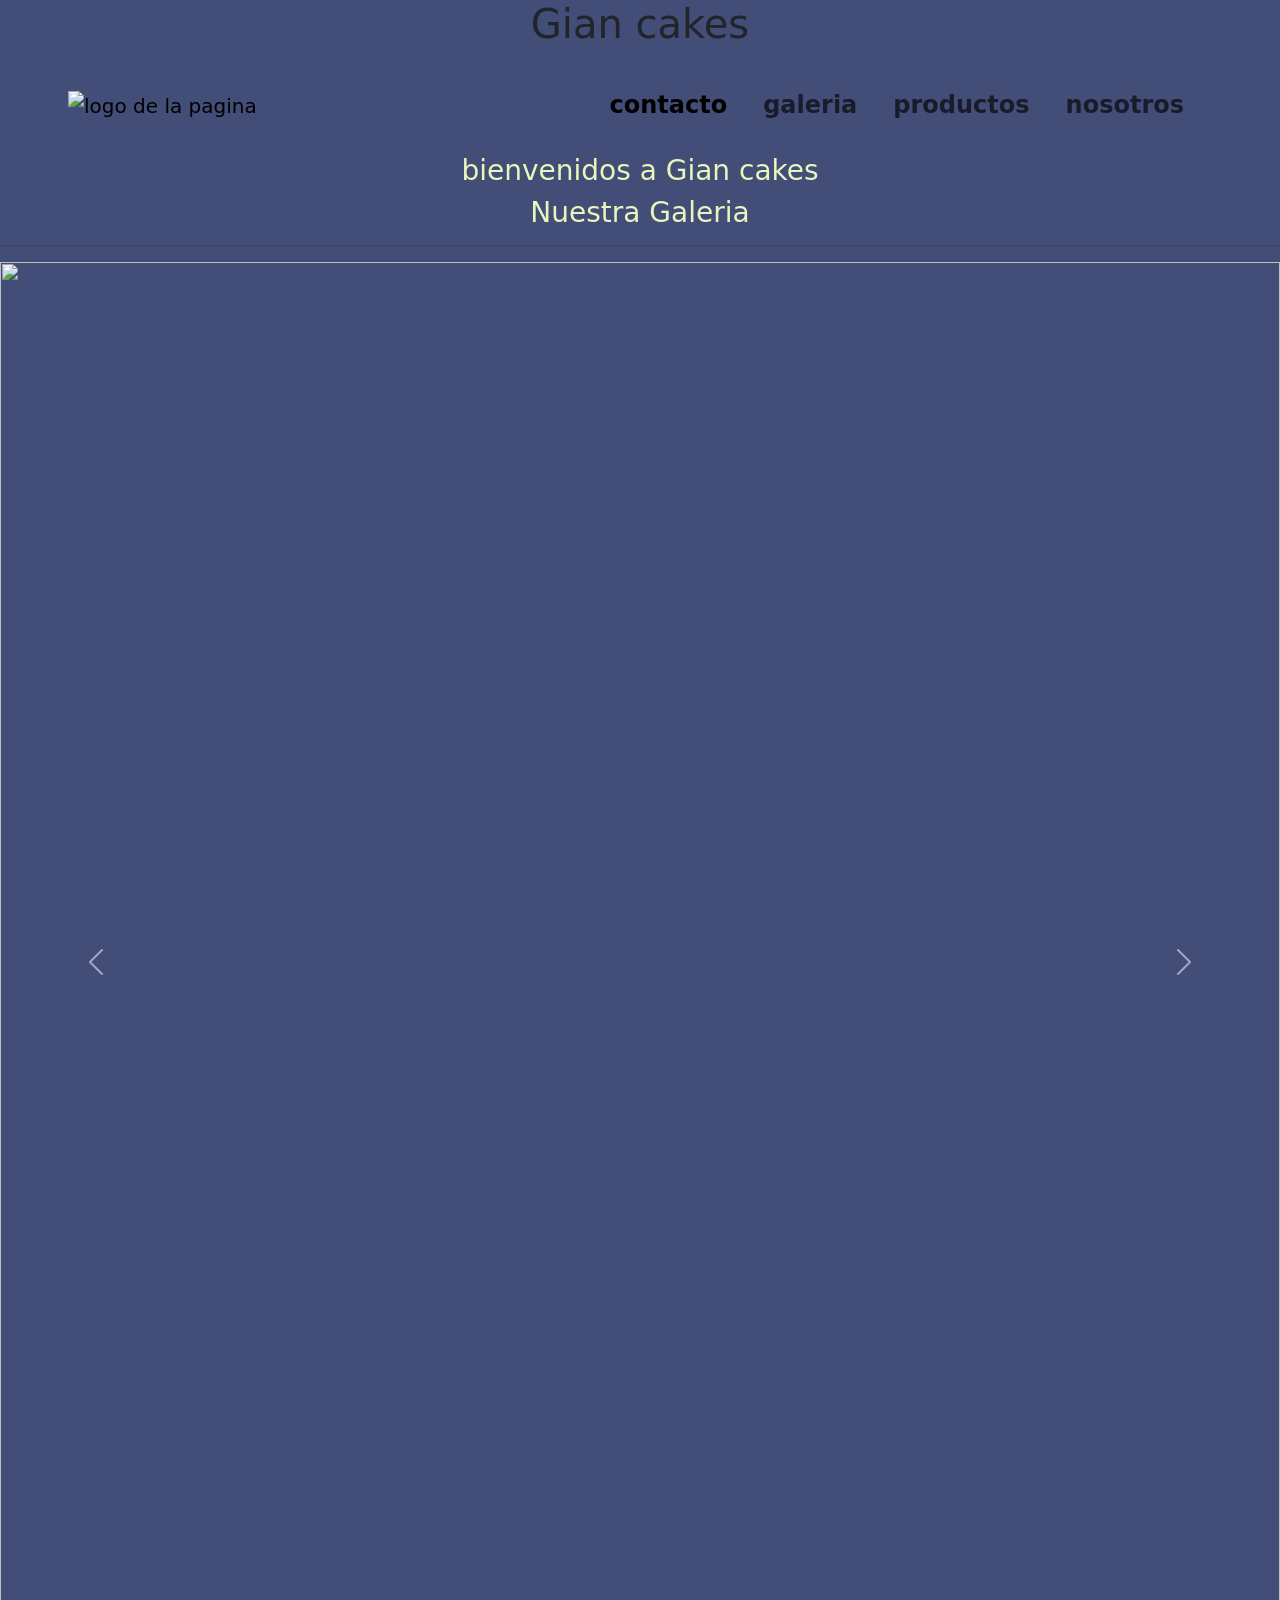
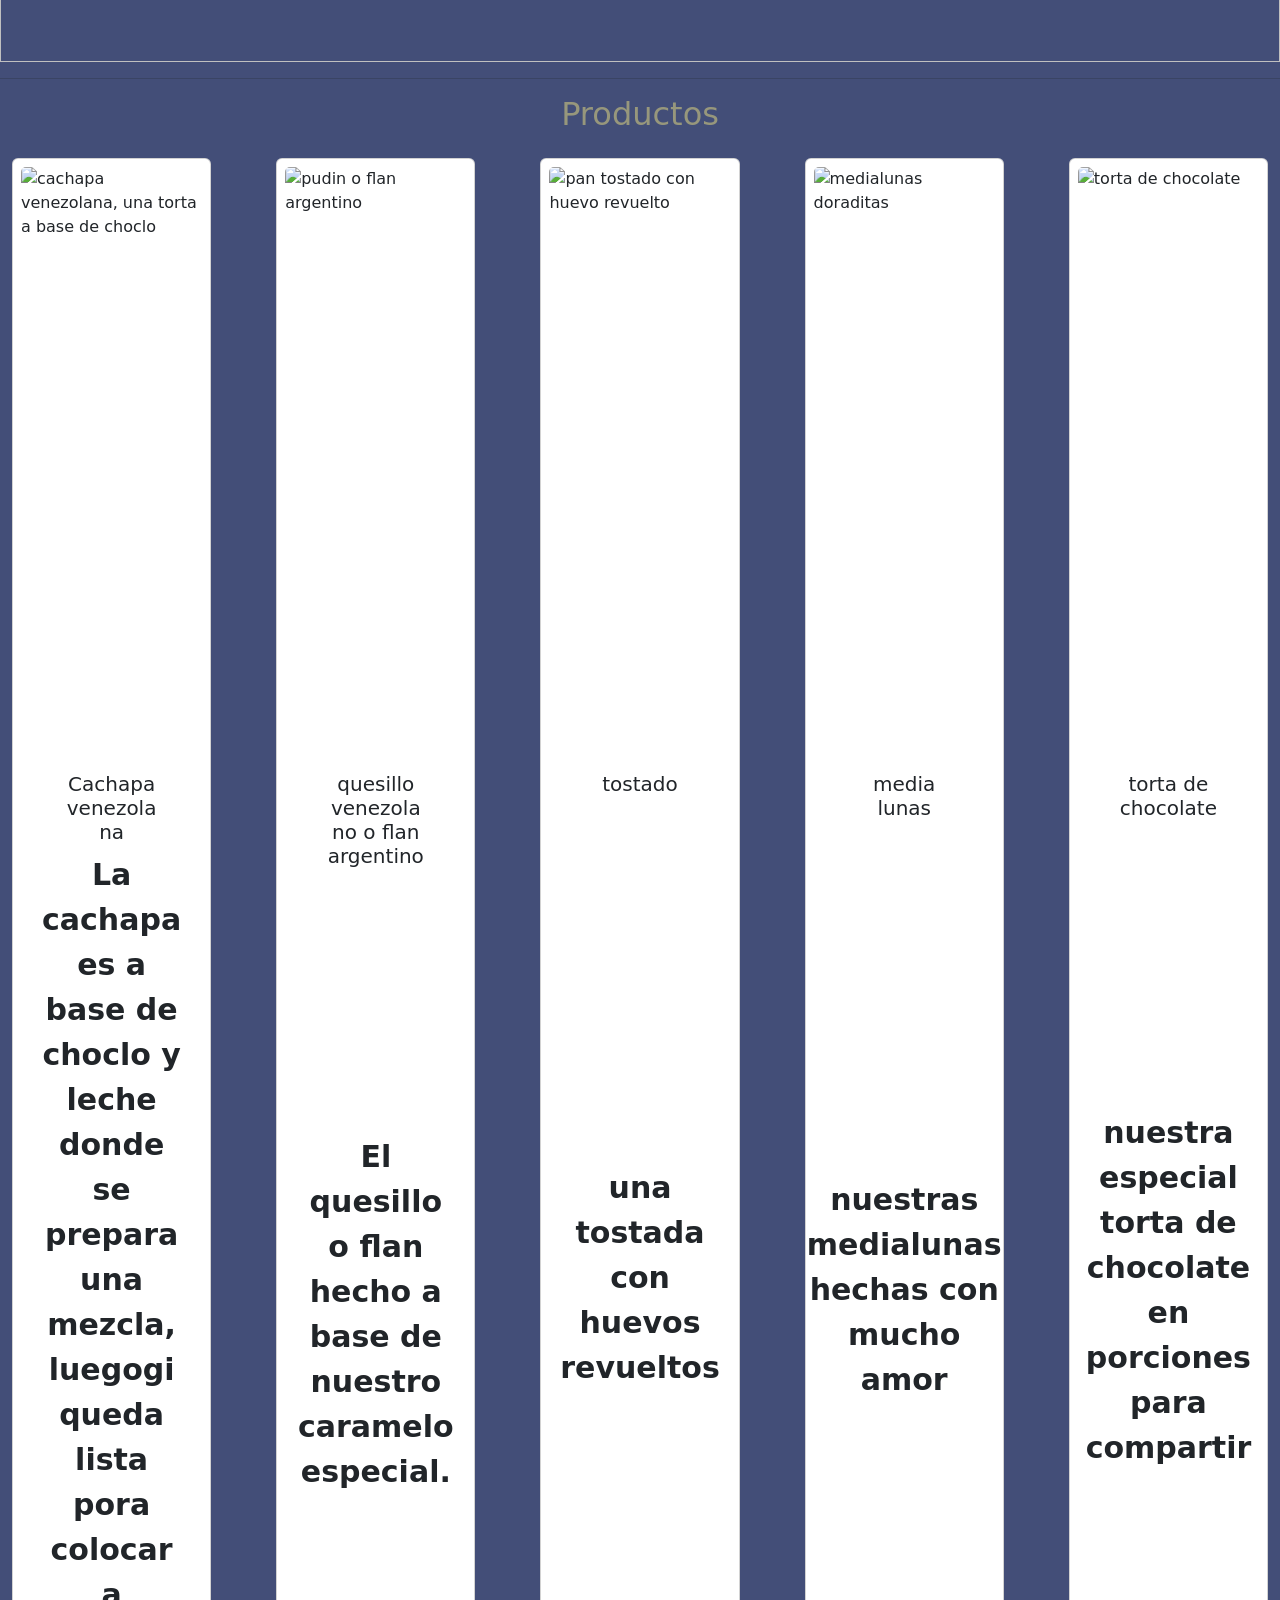
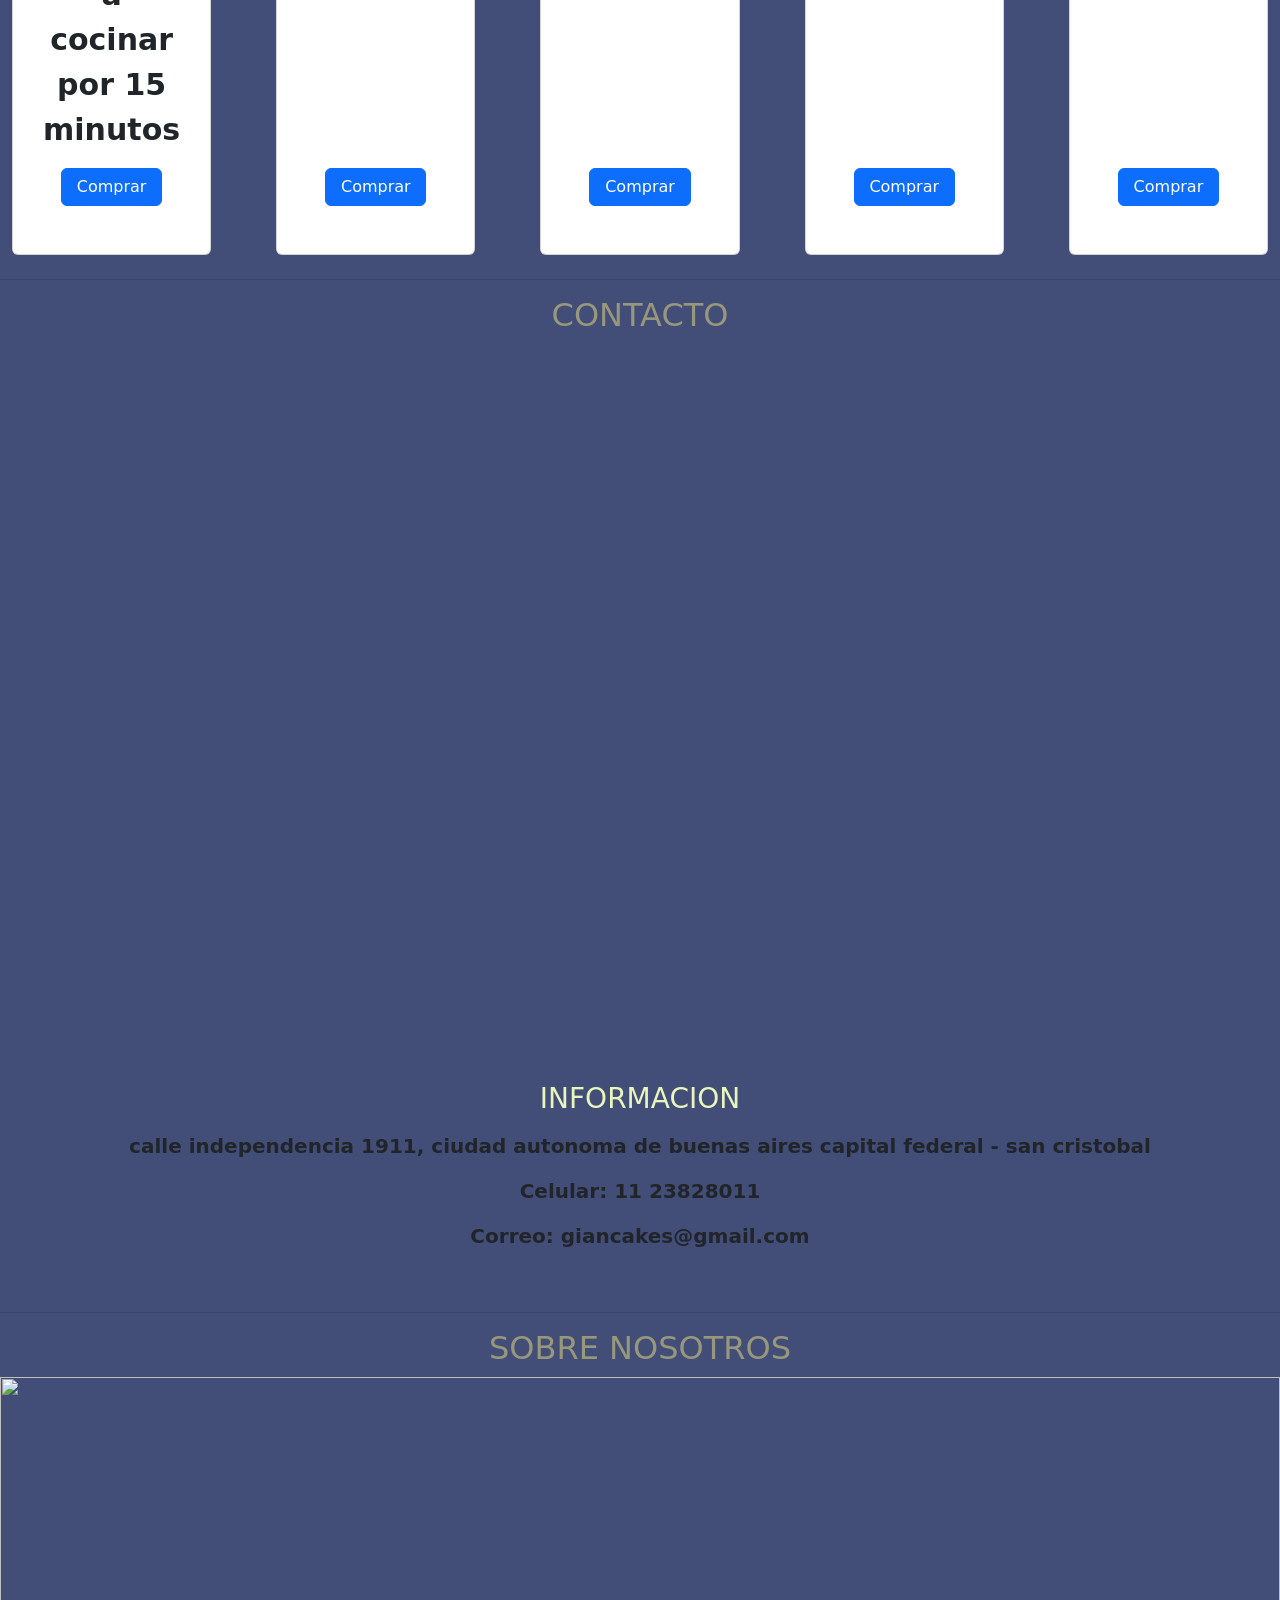
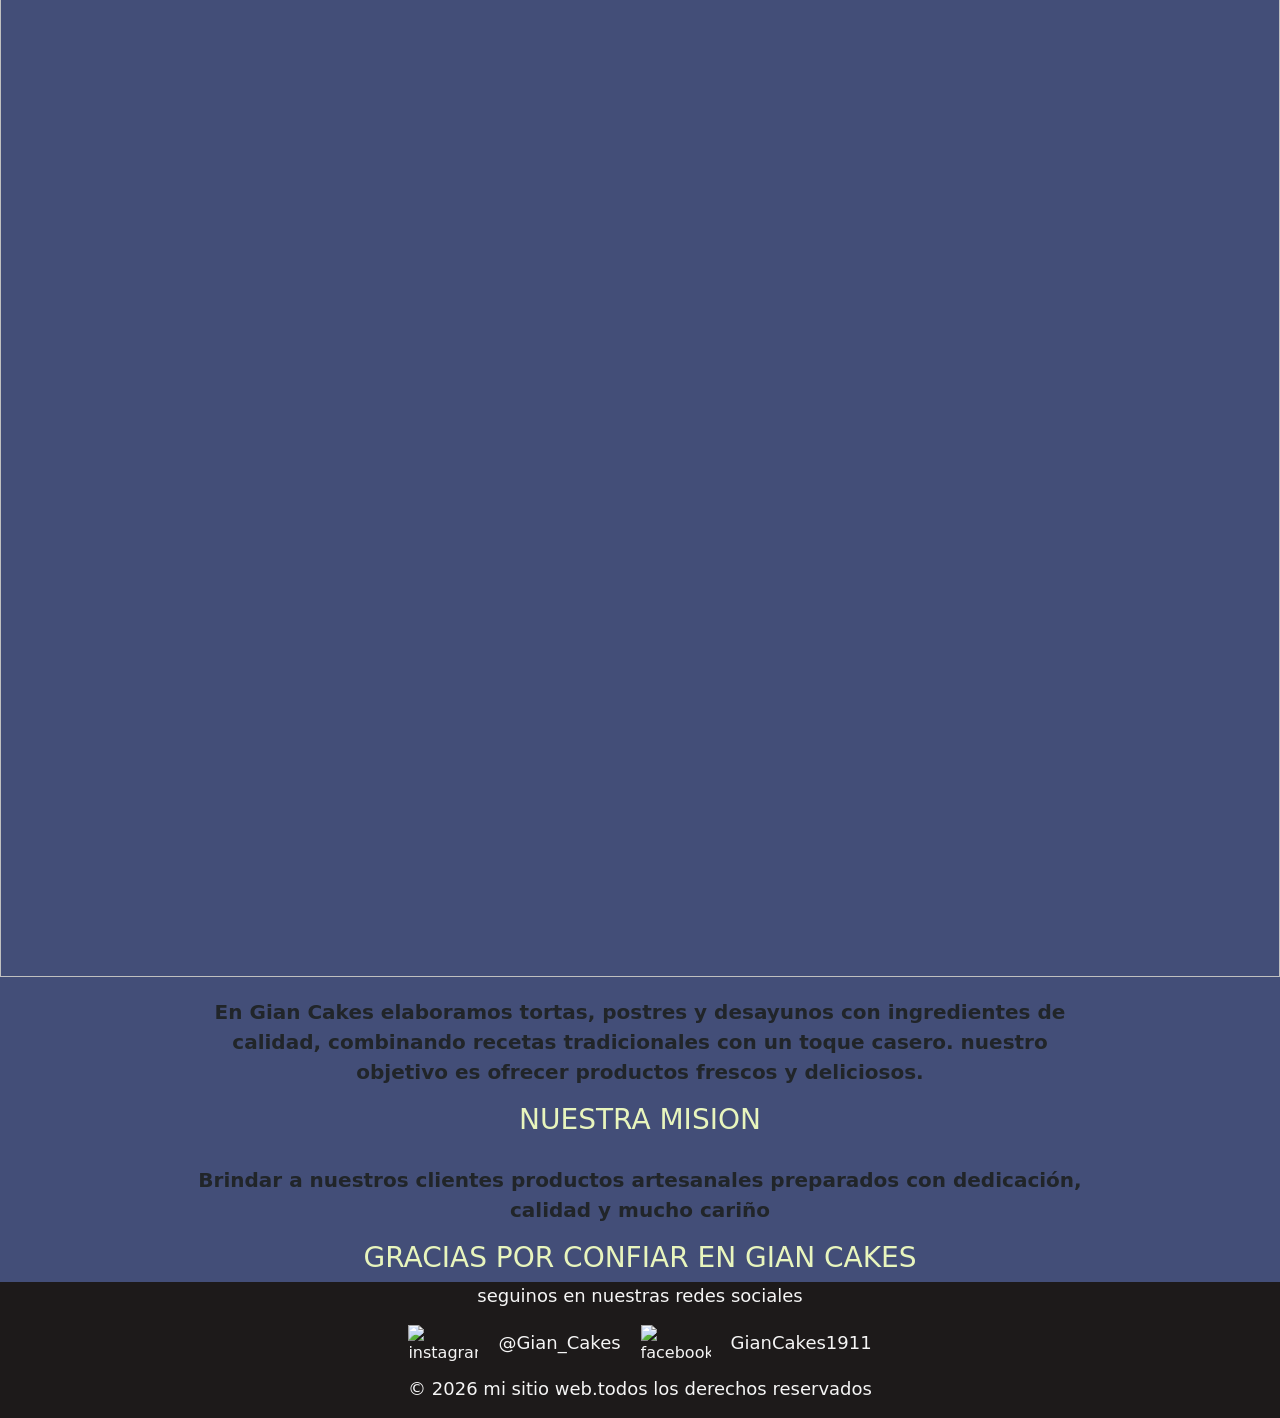
==== index.html @ e533112e "colocar index en la raiz ya que lo tenia mal,enrutar nuevamente todo para los estilos de mi pagina i" ====
<!DOCTYPE html>
<html lang="en">
<head>
    <meta charset="UTF-8">
    <meta name="viewport" content="width=device-width, initial-scale=1.0">
    <meta name="descripcion" content="pasteleria Gian Cakes especializada en tortas, Cupcakes y postres personalizados.">
    <meta name="keywords" content="pasteleria,tortas,cupcakes,postres,reposteria">
    <meta name="author" content="Gian cakes">
    <!--link de bootstrap-->
    <link href="https://cdn.jsdelivr.net/npm/bootstrap@5.3.8/dist/css/bootstrap.min.css" rel="stylesheet" integrity="sha384-sRIl4kxILFvY47J16cr9ZwB07vP4J8+LH7qKQnuqkuIAvNWLzeN8tE5YBujZqJLB" crossorigin="anonymous">
    <link rel="stylesheet" href="css/styles.css">

    <title>"Gian Cakes- un lugar para tentarse y sentir sabores unicos"</title>
</head>
<body>
  <header> 
    <h1>Gian cakes</h1>
<nav class="navbar navbar-expand-lg">
  <div class="container-fluid">
    <a class="navbar-brand" href="./index.html"> <img src="../assets/logo.png" alt="logo de la pagina"></a>
    <button class="navbar-toggler" type="button" data-bs-toggle="collapse" data-bs-target="#navbarNav" aria-controls="navbarNav" aria-expanded="false" aria-label="Toggle navigation">
      <span class="navbar-toggler-icon"></span>
    </button>
    <div class="collapse navbar-collapse" id="navbarNav">
      <ul class="navbar-nav ms-auto">
        <li class="nav-item">
          <a class="nav-link active" aria-current="page" href="index.html"></a>
        </li>
        <li class="nav-item">
          <a class="nav-link active" href="paginas/contacto.html">contacto</a>
        </li>
        <li class="nav-item">
          <a class="nav-link" href="paginas/galeria.html">galeria</a>
        </li>
         <li class="nav-item">
          <a class="nav-link" href="paginas/productos.html">productos</a>
        </li>
        <li class="nav-item">
          <a class="nav-link" href="paginas/nosotros.html">nosotros</a>
        </li>
      </ul>
    </div>
  </div>
</nav>
</header>
<main>
  <section id="inicio" class="hero">
    <h3>bienvenidos a Gian cakes</h3>
  </section>
<section id="productos" class="seccion-galeria">
  <h3>Nuestra Galeria</h3>

  <hr>
<div id="carousel" class="carousel slide" data-bs-ride="carousel">
  <div class="carousel-inner">
    <div class="carousel-item active" data-bs-interval="10000">
    <img class="d-block w-100" src="../assets/torta cereza y oreo.jpg" alt="">
  </div>
<div class="carousel-item " data-bs-interval="10000">
  <img class="d-block w-100" src="../assets/croassain dulce de leche y chocolate.jpg" alt="">
</div>
<div class="carousel-item " data-bs-tnterval="10000">
  <img class="d-block w-100" src="../assets/pasta flora.jpg" alt="torta con crema">
</div>
<div class="carousel-item " data-bs-tnterval="10000">
  <img class="d-block w-100" src="../assets/torta con morango.jpg" alt="torta con frutilla">
</div>
<div class="carousel-item " data-bs-tnterval="10000">
  <img class="d-block w-100" src="../assets/celebrando cumple en familia.jpg" alt="celebracion de cumpleaños con una torta de gian cak   es">
</div>
<div class="carousel-item " data-bs-tnterval="10000">
  <img class="d-block w-100" src="../assets/deco animales.jpg" alt="celebracion de cumpleaños con una torta de gian cakes">
</div>

<button class="carousel-control-prev" type="button" data-bs-target="#carousel" data-bs-slide="prev">
  <span class="carousel-control-prev-icon" aria-hidden="true"></span>
  <span class="visually-hidden">Previous</span>
</button>
<button class="carousel-control-next" type="button" data-bs-target="#carousel" data-bs-slide="next">
  <span class="carousel-control-next-icon" aria-hidden="true"></span>
  <span class="visually-hidden">Next</span>
</button>
</div>
</section>
<hr>
<h2>Productos</h2>
<div class="container">
  <div class="card">
  <img src="../assets/cachapas venezolana.jpg" class="card-img" alt="cachapa venezolana, una torta a base de choclo">
  <div class="card-body">
    <h5 class="card-title">Cachapa venezolana</h5>
    <p class="card-texto">La cachapa es a base de choclo y leche donde se prepara una mezcla, luegogi queda lista pora colocar a cocinar por 15 minutos</p>
    <a href="#" class="btn btn-primary">Comprar</a>
  </div>
  </div>
  <div class="card">
   <img src="../assets/quesillo.jpg" class="card-img" alt="pudin o flan argentino ">
  <div class="card-body">
    <h5 class="card-title">quesillo venezolano o flan argentino</h5>
    <p class="card-texto">El quesillo o flan hecho a base de nuestro caramelo especial.</p>
    <a href="#" class="btn btn-primary">Comprar</a>
  </div>
  </div>
  <div class="card">
   <img src="../assets/tostado con huevo.jpg" class="card-img" alt="pan tostado con huevo revuelto">
  <div class="card-body">
    <h5 class="card-title">tostado</h5>
    <p class="card-texto"> una tostada con huevos revueltos</p>
    <a href="#" class="btn btn-primary">Comprar</a>
  </div>
  </div>
   <div class="card">
   <img src="../assets/4 medialunas.jpg" class="card-img" alt="medialunas doraditas">
  <div class="card-body">
    <h5 class="card-title">media lunas</h5>
    <p class="card-texto">nuestras medialunas hechas con mucho amor</p>
    <a href="#" class="btn btn-primary">Comprar</a>
  </div>
  </div>
  <div class="card">
   <img src="../assets/porcion chocolate gian cakes.webp" class="card-img" alt="torta de chocolate">
  <div class="card-body">
    <h5 class="card-title">torta de chocolate</h5>
    <p class="card-texto">nuestra especial torta de chocolate en porciones para compartir</p>
    <a href="#" class="btn btn-primary">Comprar</a>
  </div>
  </div>
</div>

<hr>
<h2>CONTACTO</h2>
<iframe src="https://www.google.com/maps/embed?pb=!1m18!1m12!1m3!1d580.435417063167!2d-58.39409483568848!3d-34.61835612880068!2m3!1f0!2f0!3f0!3m2!1i1024!2i768!4f13.1!3m3!1m2!1s0x95bccb5d4509ea1b%3A0xf96fd349d305b5cc!2sGian%20Cakes!5e0!3m2!1ses-419!2sar!4v1783432143626!5m2!1ses-419!2sar" width="900" height="450" style="border:0;" allowfullscreen="" loading="lazy" referrerpolicy="strict-origin-when-cross-origin"></iframe>
<section class="contacto">
  <h3>INFORMACION</h3>
  <P> calle independencia 1911, ciudad autonoma de buenas aires capital federal - san cristobal</P>
  <p>Celular: 11 23828011</p>
  <p>Correo: giancakes@gmail.com</p>
  </section>
  
  <hr>

<h2>SOBRE NOSOTROS</h2>
<section class="sobre-nosotros">

 <img class="img-local"  src="../assets/galletas.jpg" alt="">
<p> En Gian Cakes elaboramos tortas, postres y desayunos con ingredientes de calidad, combinando recetas tradicionales con un toque casero. nuestro objetivo es ofrecer productos frescos y deliciosos.</p>
<h3> NUESTRA MISION</h3>  
<P> Brindar a nuestros clientes productos artesanales preparados con dedicación, calidad y mucho cariño</P> 
<h3>GRACIAS POR CONFIAR EN GIAN CAKES</h3>
</section>

</main>
    <footer>
    <p>seguinos en nuestras redes sociales</p>
    <div class="redes">
   <img class="instagram" src="../assets/instagram-2-1-logo-svgrepo-com.svg" alt="instagram">
    <p>@Gian_Cakes</p>
    
   <img  class="facebook" src="../assets/facebook-color-svgrepo-com.svg" alt="facebook">
   <p>GianCakes1911</p>
   </div>
  <p> © 2026 mi sitio web.todos los derechos reservados </p>
   
    </footer>
    <!--enlace de bootstrap-->
    <script src="https://cdn.jsdelivr.net/npm/bootstrap@5.3.8/dist/js/bootstrap.bundle.min.js" integrity="sha384-FKyoEForCGlyvwx9Hj09JcYn3nv7wiPVlz7YYwJrWVcXK/BmnVDxM+D2scQbITxI" crossorigin="anonymous"></script>
    
</body>
</html>
---- css/styles.css ----
* {
  margin: 0;
  padding: 0;
}

li {
  list-style: none;
}

a {
  text-decoration: none;
}

body {
  background-color: #434E78;
}

h2 {
  display: flex;
  flex-direction: row;
  align-items: center;
  justify-content: center;
  background-color: #91d1eb #91d1eb;
}

h3 {
  display: flex;
  flex-direction: row;
  align-items: center;
  justify-content: center;
}

p {
  display: flex;
  flex-direction: row;
  align-items: center;
  justify-content: center;
  font-size: 18px;
}

.productos {
  display: flex;
  flex-direction: row;
  justify-content: space-between;
  align-items: center;
}

.card-container {
  padding: 16px;
  width: 350px;
  height: 350px;
  border-radius: 12px;
  border: 1px solid black;
}
.card-container h4 {
  font-size: 1.5rem;
}
.card-container p {
  margin: 8px 0px;
}

.navbar.nav {
  color: rgb(151, 151, 124);
  margin-right: auto;
  background-color: #434E78;
}

.nav-link {
  font-size: 24px;
  font-weight: 600;
  margin-right: 20px;
  transition: 0.3s;
}

.nav-link:hover,
.nav-link.active:hover {
  color: rgb(151, 151, 124);
}

h2 {
  color: rgb(151, 151, 124);
}

.contacto {
  text-align: center;
  font-size: 28px;
  margin: 8px auto;
}

main p {
  font-size: 30px;
  text-align: center;
  font-weight: 600;
}

h1 {
  text-align: center;
}

.btn {
  display: grid;
  grid-column: auto;
}

@media (max-width: 576px) {
  .btn {
    display: flex;
    align-items: center;
    justify-content: center;
  }
}
@media (min-width: 577px) and (max-width: 1024px) {
  .btn {
    display: flex;
    align-items: center;
    justify-content: center;
  }
}
.galeria h1 {
  display: flex;
  align-items: center;
  text-align: center;
  padding: 50px 0;
}

.galeria h2 {
  margin-bottom: 20px;
}

.galeria.p {
  font-size: 18px;
  margin-bottom: 40px;
}

.galeria img {
  display: flex;
  align-items: center;
  margin-bottom: 16px;
  width: 400px;
  height: 300px;
  object-fit: cover;
  border-radius: 12px;
  transition: 0.4s;
  box-shadow: 0 5px 15px rgb(0, 0, 0);
}

.galeria img:hover {
  transform: scale(1.05);
}

.galeria .row {
  justify-content: center;
  gap: 40px;
}

@media (max-width: 576px) {
  .galeria img {
    display: grid;
    grid-template-columns: 2, 1fr;
    font-size: 14px;
    text-align: center;
  }
}
@media (min-width: 577px) and (max-width: 991px) {
  p {
    font-size: 14px;
    text-align: center;
  }
  .msj-final {
    font-size: 14px;
    text-align: center;
  }
}
.contenedor-productos {
  display: grid;
  grid-template-columns: repeat(5, 1fr);
  gap: 24px;
}

.pedidos {
  text-align: center;
}

.descripcion {
  text-align: center;
}

.botones-pedidos {
  display: flex;
  justify-content: center;
  gap: 10px;
}

.botone-pedidos .btn {
  width: 120px;
  padding: 5px 10px;
  font-size: 14px;
}

@media (max-width: 576px) {
  .botones-pedidos {
    flex-direction: column;
    align-items: center;
    gap: 8px;
  }
  .botones-pedidos .btn {
    width: auto;
  }
}
.card {
  width: 100%;
  max-width: 300px;
  margin: 0 auto;
}

.card img {
  width: 100%;
  height: 550px;
  object-fit: cover;
}

.card body {
  text-align: center;
}

.card p {
  overflow-wrap: break-word;
}

@media (max-width: 576px) {
  .contenedor-productos {
    grid-template-columns: repeat(1, 1fr);
  }
}
@media (min-width: 577px) and (max-width: 991px) {
  .contenedor-productos {
    grid-template-columns: repeat(2, 1fr);
  }
}
.nosotros-section h2 {
  text-align: center;
}

.nosotros-section img {
  width: 100%;
  height: 850px;
  object-fit: cover;
  display: block;
}

.contenidos-nosotros {
  text-align: center;
  max-width: 800px;
  margin: 30px auto;
  padding: 20px;
}

.galletas {
  width: 100%;
  height: 850px;
  object-fit: cover;
  display: block;
}

@media (max-width: 576px) {
  .container {
    grid-template-columns: 1fr;
  }
}
@media (min-width: 577px) and (max-width: 1024px) {
  .container {
    grid-template-columns: repeat(2, 1fr);
  }
}
.redes {
  display: flex;
  align-items: center;
  justify-content: center;
  gap: 20px;
  width: 70px;
  height: 50px;
  border: 36px;
}

.instagram, .facebook {
  width: 70px;
  height: 50px;
  border: 36px;
}

footer {
  display: flex;
  flex-direction: column;
  align-items: center;
  justify-content: center;
  color: whitesmoke;
  background-color: #1d1a1a;
}

.navbar-toggler {
  border: 2px solid rgb(10, 9, 9);
  border-radius: 14px;
  padding: 4px 6px;
  background-color: #c07c7c;
}

.container-fluid {
  display: flex;
  justify-content: space-between;
  align-items: center;
  padding: 15px 68px;
  background-color: #434E78;
}

.header {
  background-color: #434E78;
  color: rgb(20, 12, 12);
  font-weight: 100;
}

.nav-menu li a {
  text-decoration: none;
  color: rgb(32, 15, 15);
  position: relative;
  font-size: 27px;
  font-weight: 400;
  transition: color 0.3s ease;
}

.nav-menu li a:hover {
  color: rgb(151, 151, 124);
}

.carousel-item img {
  width: auto;
  height: 1400px;
  object-fit: cover;
}

P {
  display: flex;
  flex-direction: row;
  align-items: center;
}

.card-img {
  width: 100%;
  height: 500px;
  object-fit: cover;
}

.container {
  display: grid;
  grid-template-columns: repeat(5, 1fr);
  gap: 65px;
  justify-items: center;
  max-width: 1500px;
  margin: 24px auto;
}

.container {
  display: flex;
  flex-direction: row;
  justify-content: space-between;
}

.card {
  width: 270px;
  display: flex;
  flex-direction: column;
  padding: 8px;
}

.card-title {
  text-align: center;
  margin-top: 15px;
}

.card-texto {
  text-align: center;
}

.card-body {
  display: flex;
  flex-direction: column;
  justify-content: space-between;
  flex: 1;
  text-align: center;
  padding: 40px;
}

.contacto {
  width: 100%;
  text-align: center;
  padding: 30px;
}

.contacto p {
  font-size: 20px;
  margin: 15px 0;
}

iframe {
  display: block;
  width: 100vw;
  height: 700px;
  border-radius: 10px;
  margin-left: auto;
}

h2 index.html {
  height: 60px;
  background-color: #91d1eb;
  color: #E8F5BD;
}

h3 {
  color: #E8F5BD;
}

h2 {
  text-align: center;
  margin-bottom: 10px;
}

.img-local {
  width: 100%;
  height: 1200px;
  object-fit: cover;
  display: block;
}

.sobre-nosotros {
  display: flex;
  flex-direction: column;
  align-items: center;
  margin: 0 auto;
}

.sobre-nosotros p {
  max-width: 900px;
  text-align: center;
  font-size: 20px;
  margin-top: 20px;
}

/*# sourceMappingURL=styles.css.map */
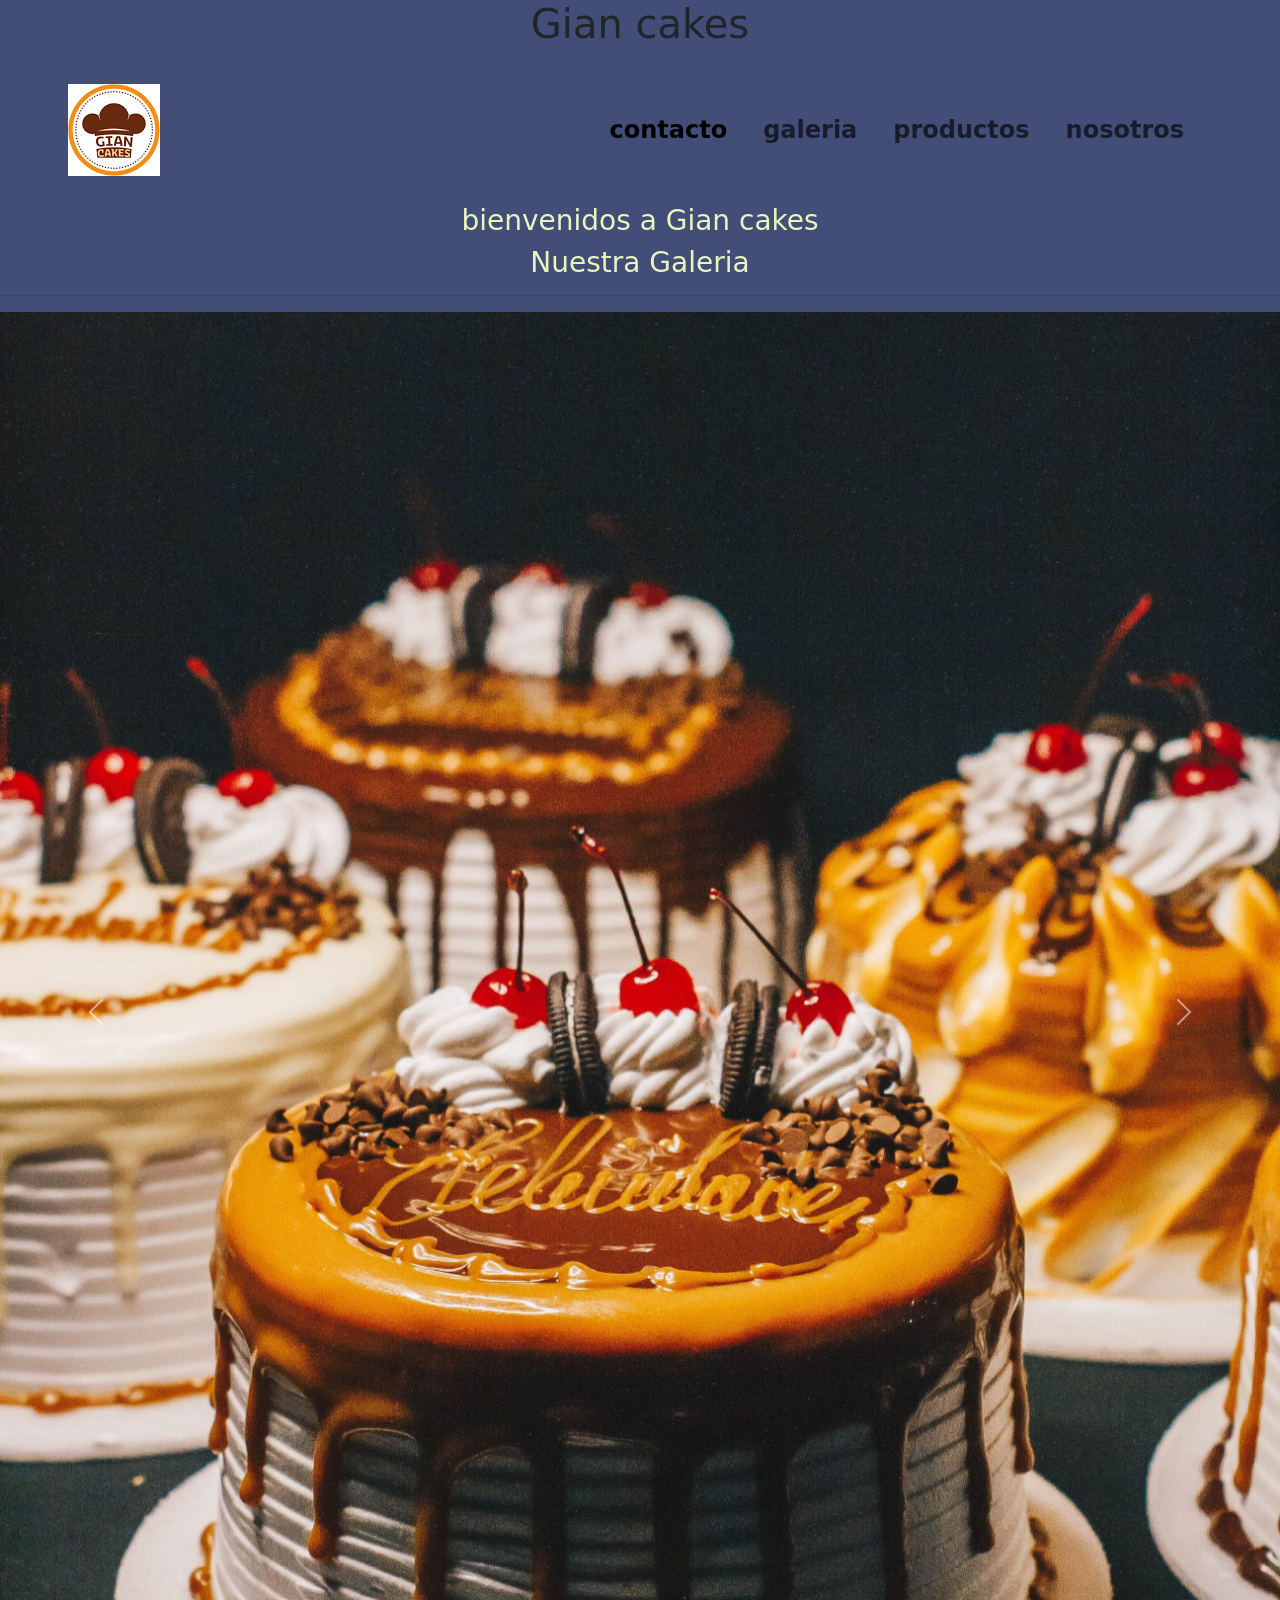
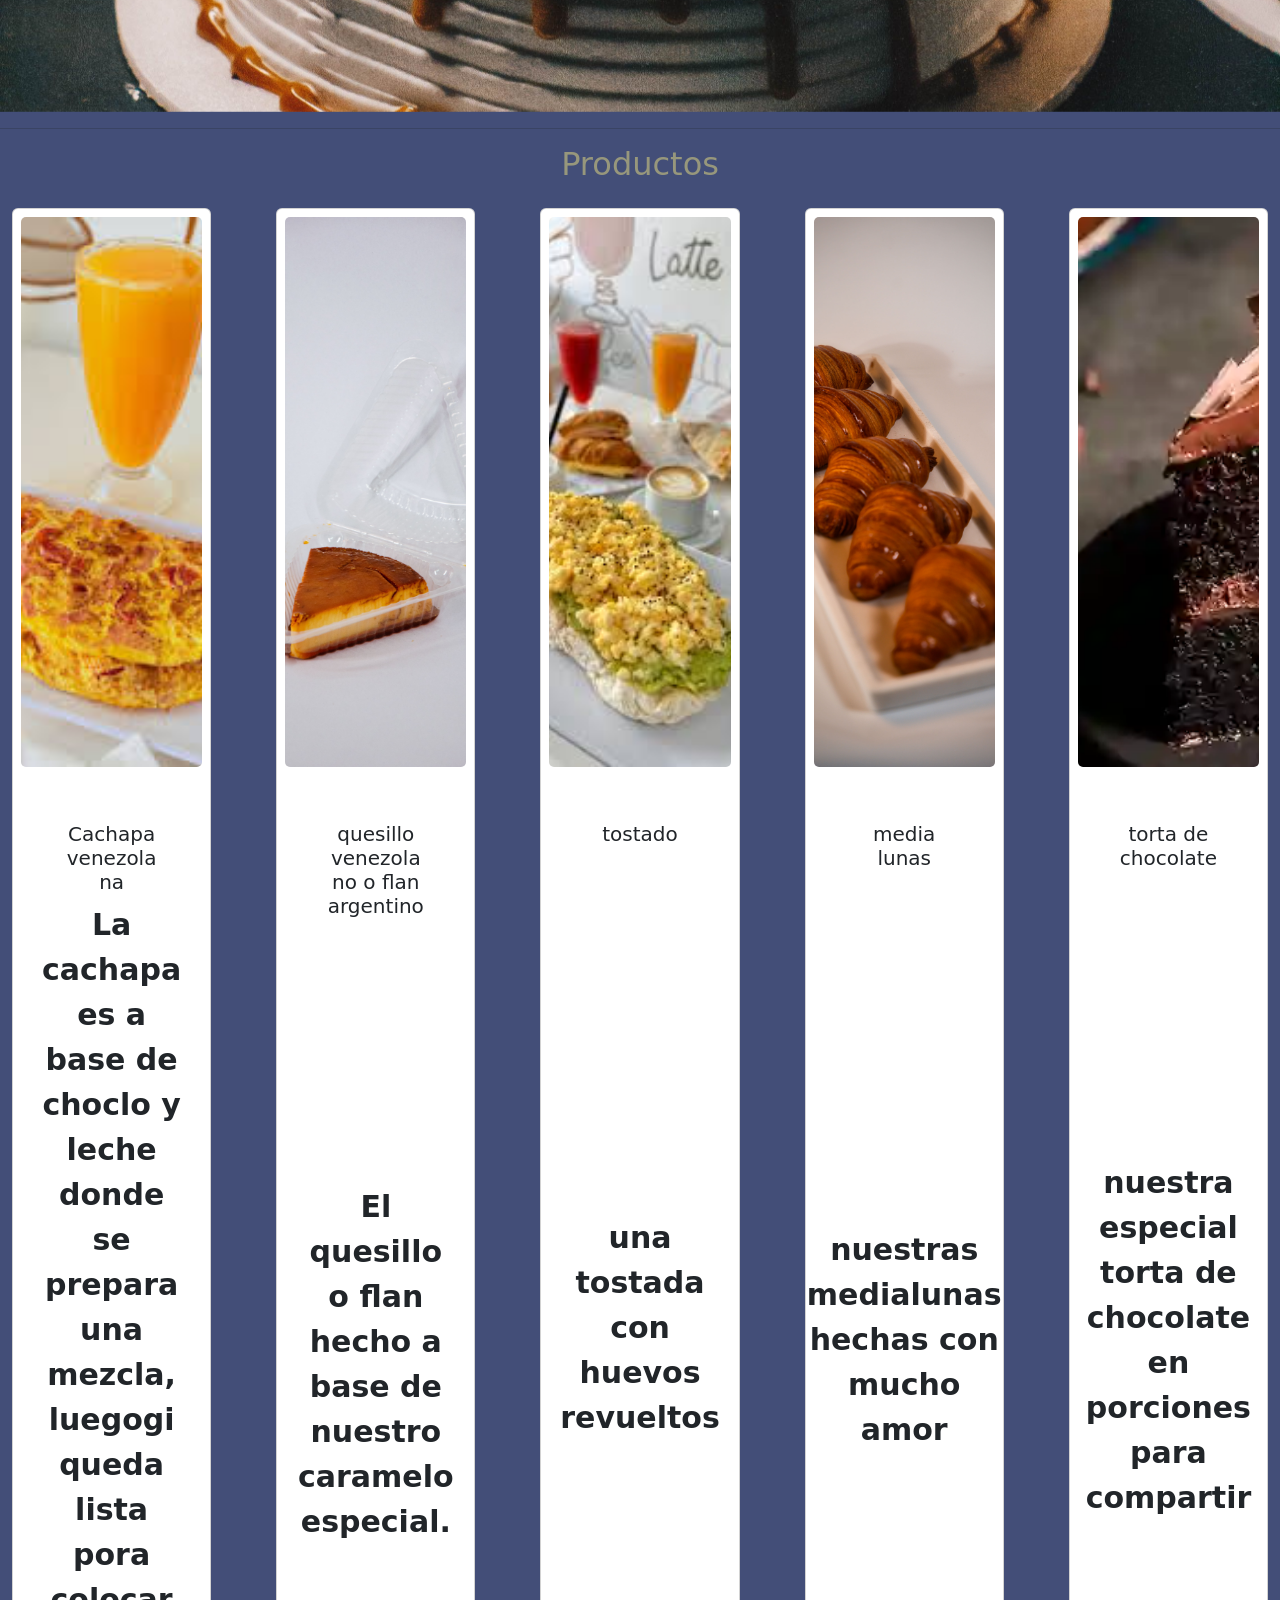
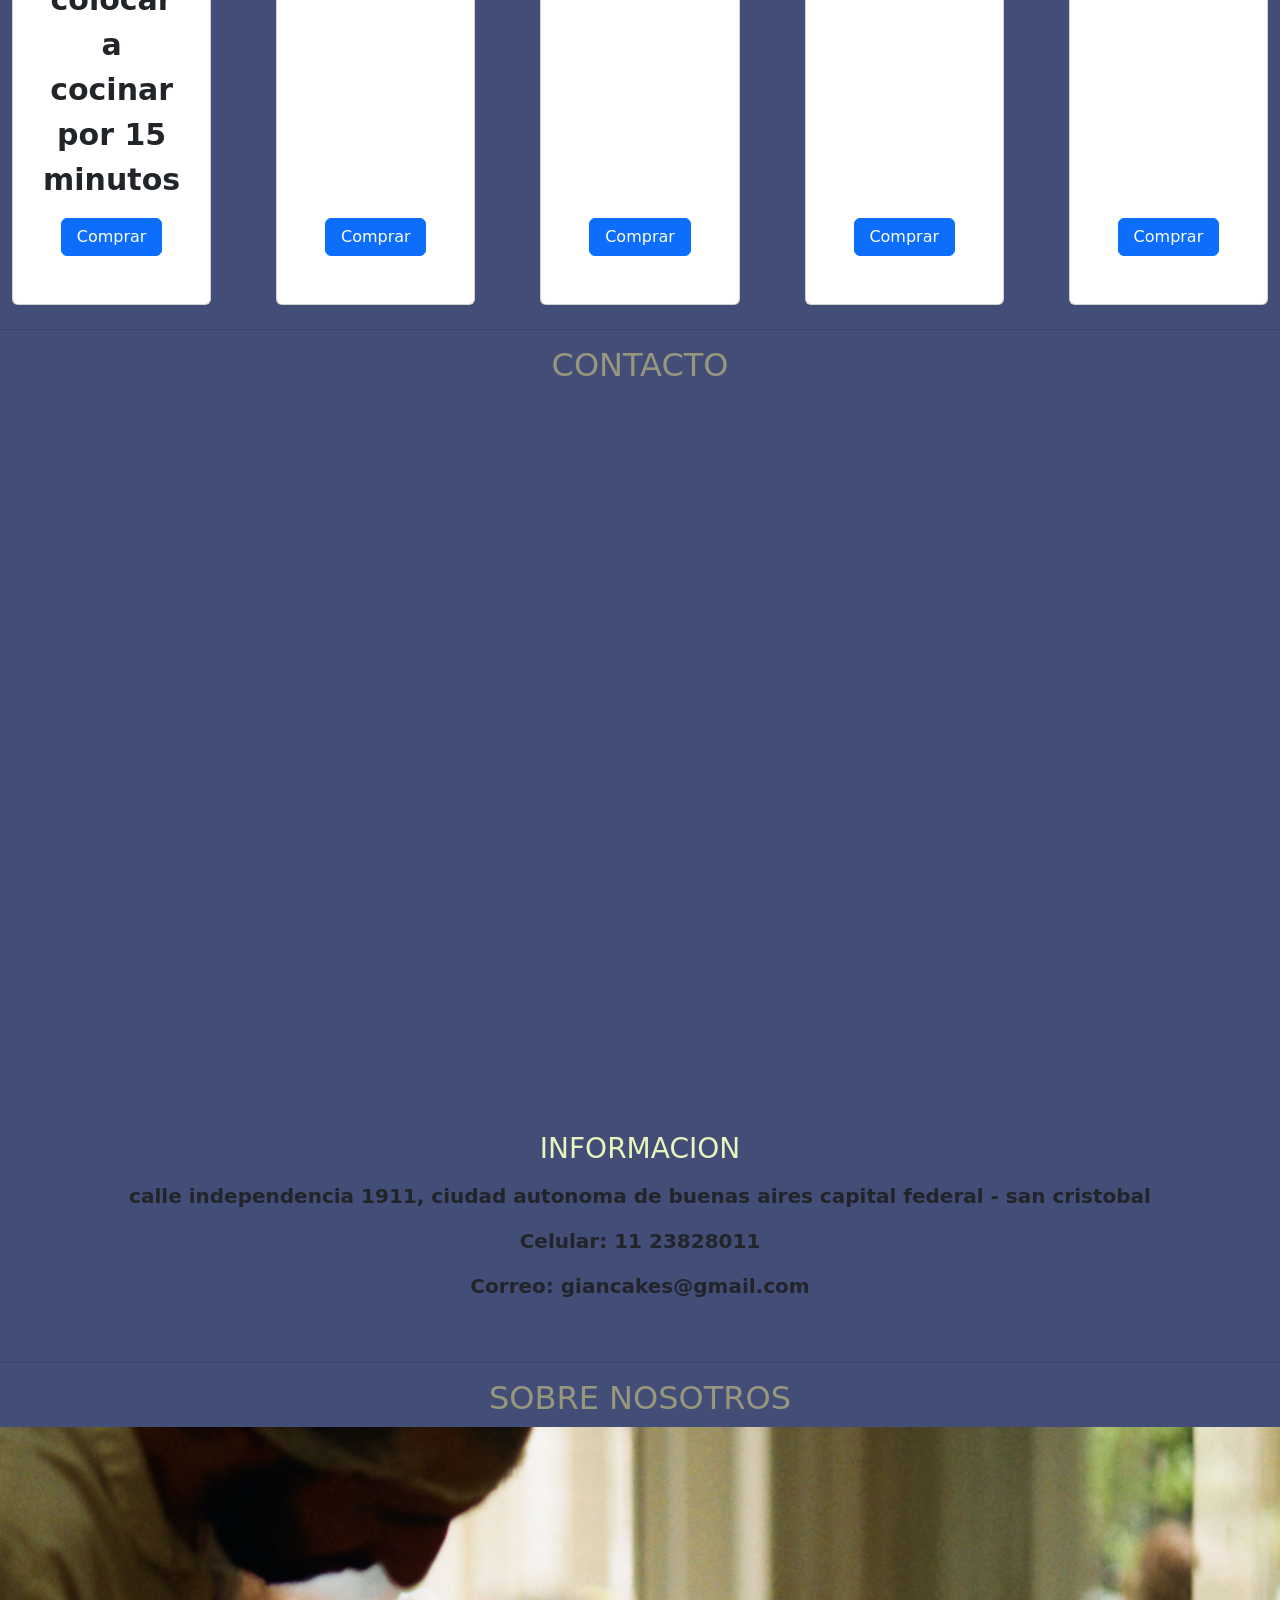
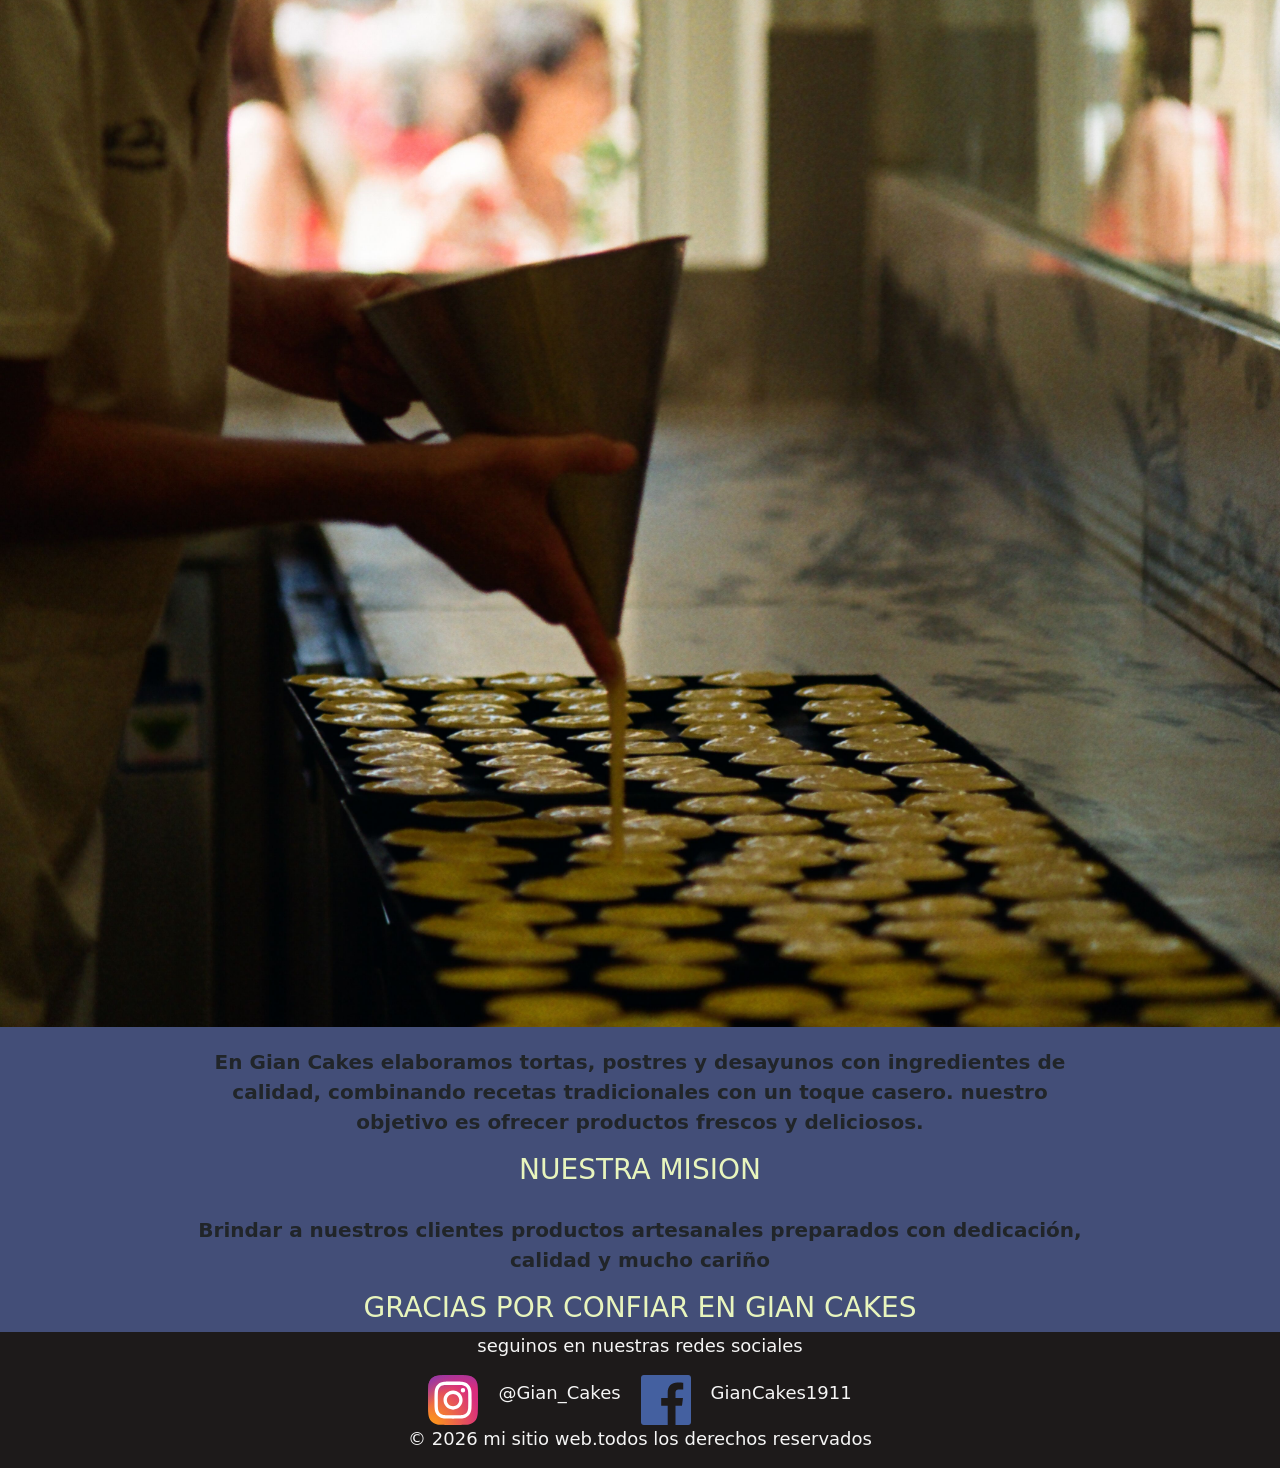
==== commit 34582d27: "agrege imagenes a mi carpeta assets" ====
--- a/index.html
+++ b/index.html
@@ -17,7 +17,7 @@
     <h1>Gian cakes</h1>
 <nav class="navbar navbar-expand-lg">
   <div class="container-fluid">
-    <a class="navbar-brand" href="./index.html"> <img src="../assets/logo.png" alt="logo de la pagina"></a>
+    <a class="navbar-brand" href="./index.html"> <img src="assets/logo.png" alt="logo de la pagina"></a>
     <button class="navbar-toggler" type="button" data-bs-toggle="collapse" data-bs-target="#navbarNav" aria-controls="navbarNav" aria-expanded="false" aria-label="Toggle navigation">
       <span class="navbar-toggler-icon"></span>
     </button>
@@ -54,22 +54,22 @@
 <div id="carousel" class="carousel slide" data-bs-ride="carousel">
   <div class="carousel-inner">
     <div class="carousel-item active" data-bs-interval="10000">
-    <img class="d-block w-100" src="../assets/torta cereza y oreo.jpg" alt="">
+    <img class="d-block w-100" src="assets/torta cereza y oreo.jpg" alt="">
   </div>
 <div class="carousel-item " data-bs-interval="10000">
-  <img class="d-block w-100" src="../assets/croassain dulce de leche y chocolate.jpg" alt="">
+  <img class="d-block w-100" src="assets/croassain dulce de leche y chocolate.jpg" alt="">
 </div>
 <div class="carousel-item " data-bs-tnterval="10000">
-  <img class="d-block w-100" src="../assets/pasta flora.jpg" alt="torta con crema">
+  <img class="d-block w-100" src="assets/pasta flora.jpg" alt="torta con crema">
 </div>
 <div class="carousel-item " data-bs-tnterval="10000">
-  <img class="d-block w-100" src="../assets/torta con morango.jpg" alt="torta con frutilla">
+  <img class="d-block w-100" src="assets/torta con morango.jpg" alt="torta con frutilla">
 </div>
 <div class="carousel-item " data-bs-tnterval="10000">
-  <img class="d-block w-100" src="../assets/celebrando cumple en familia.jpg" alt="celebracion de cumpleaños con una torta de gian cak   es">
+  <img class="d-block w-100" src="assets/celebrando cumple en familia.jpg" alt="celebracion de cumpleaños con una torta de gian cak   es">
 </div>
 <div class="carousel-item " data-bs-tnterval="10000">
-  <img class="d-block w-100" src="../assets/deco animales.jpg" alt="celebracion de cumpleaños con una torta de gian cakes">
+  <img class="d-block w-100" src="assets/deco animales.jpg" alt="celebracion de cumpleaños con una torta de gian cakes">
 </div>
 
 <button class="carousel-control-prev" type="button" data-bs-target="#carousel" data-bs-slide="prev">
@@ -86,7 +86,7 @@
 <h2>Productos</h2>
 <div class="container">
   <div class="card">
-  <img src="../assets/cachapas venezolana.jpg" class="card-img" alt="cachapa venezolana, una torta a base de choclo">
+  <img src="assets/cachapas venezolana.jpg" class="card-img" alt="cachapa venezolana, una torta a base de choclo">
   <div class="card-body">
     <h5 class="card-title">Cachapa venezolana</h5>
     <p class="card-texto">La cachapa es a base de choclo y leche donde se prepara una mezcla, luegogi queda lista pora colocar a cocinar por 15 minutos</p>
@@ -94,7 +94,7 @@
   </div>
   </div>
   <div class="card">
-   <img src="../assets/quesillo.jpg" class="card-img" alt="pudin o flan argentino ">
+   <img src="assets/quesillo.jpg" class="card-img" alt="pudin o flan argentino ">
   <div class="card-body">
     <h5 class="card-title">quesillo venezolano o flan argentino</h5>
     <p class="card-texto">El quesillo o flan hecho a base de nuestro caramelo especial.</p>
@@ -102,7 +102,7 @@
   </div>
   </div>
   <div class="card">
-   <img src="../assets/tostado con huevo.jpg" class="card-img" alt="pan tostado con huevo revuelto">
+   <img src="assets/tostado con huevo.jpg" class="card-img" alt="pan tostado con huevo revuelto">
   <div class="card-body">
     <h5 class="card-title">tostado</h5>
     <p class="card-texto"> una tostada con huevos revueltos</p>
@@ -110,7 +110,7 @@
   </div>
   </div>
    <div class="card">
-   <img src="../assets/4 medialunas.jpg" class="card-img" alt="medialunas doraditas">
+   <img src="assets/4 medialunas.jpg" class="card-img" alt="medialunas doraditas">
   <div class="card-body">
     <h5 class="card-title">media lunas</h5>
     <p class="card-texto">nuestras medialunas hechas con mucho amor</p>
@@ -118,7 +118,7 @@
   </div>
   </div>
   <div class="card">
-   <img src="../assets/porcion chocolate gian cakes.webp" class="card-img" alt="torta de chocolate">
+   <img src="assets/porcion chocolate gian cakes.webp" class="card-img" alt="torta de chocolate">
   <div class="card-body">
     <h5 class="card-title">torta de chocolate</h5>
     <p class="card-texto">nuestra especial torta de chocolate en porciones para compartir</p>
@@ -142,7 +142,7 @@
 <h2>SOBRE NOSOTROS</h2>
 <section class="sobre-nosotros">
 
- <img class="img-local"  src="../assets/galletas.jpg" alt="">
+ <img class="img-local"  src="assets/galletas.jpg" alt="">
 <p> En Gian Cakes elaboramos tortas, postres y desayunos con ingredientes de calidad, combinando recetas tradicionales con un toque casero. nuestro objetivo es ofrecer productos frescos y deliciosos.</p>
 <h3> NUESTRA MISION</h3>  
 <P> Brindar a nuestros clientes productos artesanales preparados con dedicación, calidad y mucho cariño</P> 
@@ -153,10 +153,10 @@
     <footer>
     <p>seguinos en nuestras redes sociales</p>
     <div class="redes">
-   <img class="instagram" src="../assets/instagram-2-1-logo-svgrepo-com.svg" alt="instagram">
+   <img class="instagram" src="assets/instagram-2-1-logo-svgrepo-com.svg" alt="instagram">
     <p>@Gian_Cakes</p>
     
-   <img  class="facebook" src="../assets/facebook-color-svgrepo-com.svg" alt="facebook">
+   <img  class="facebook" src="assets/facebook-color-svgrepo-com.svg" alt="facebook">
    <p>GianCakes1911</p>
    </div>
   <p> © 2026 mi sitio web.todos los derechos reservados </p>
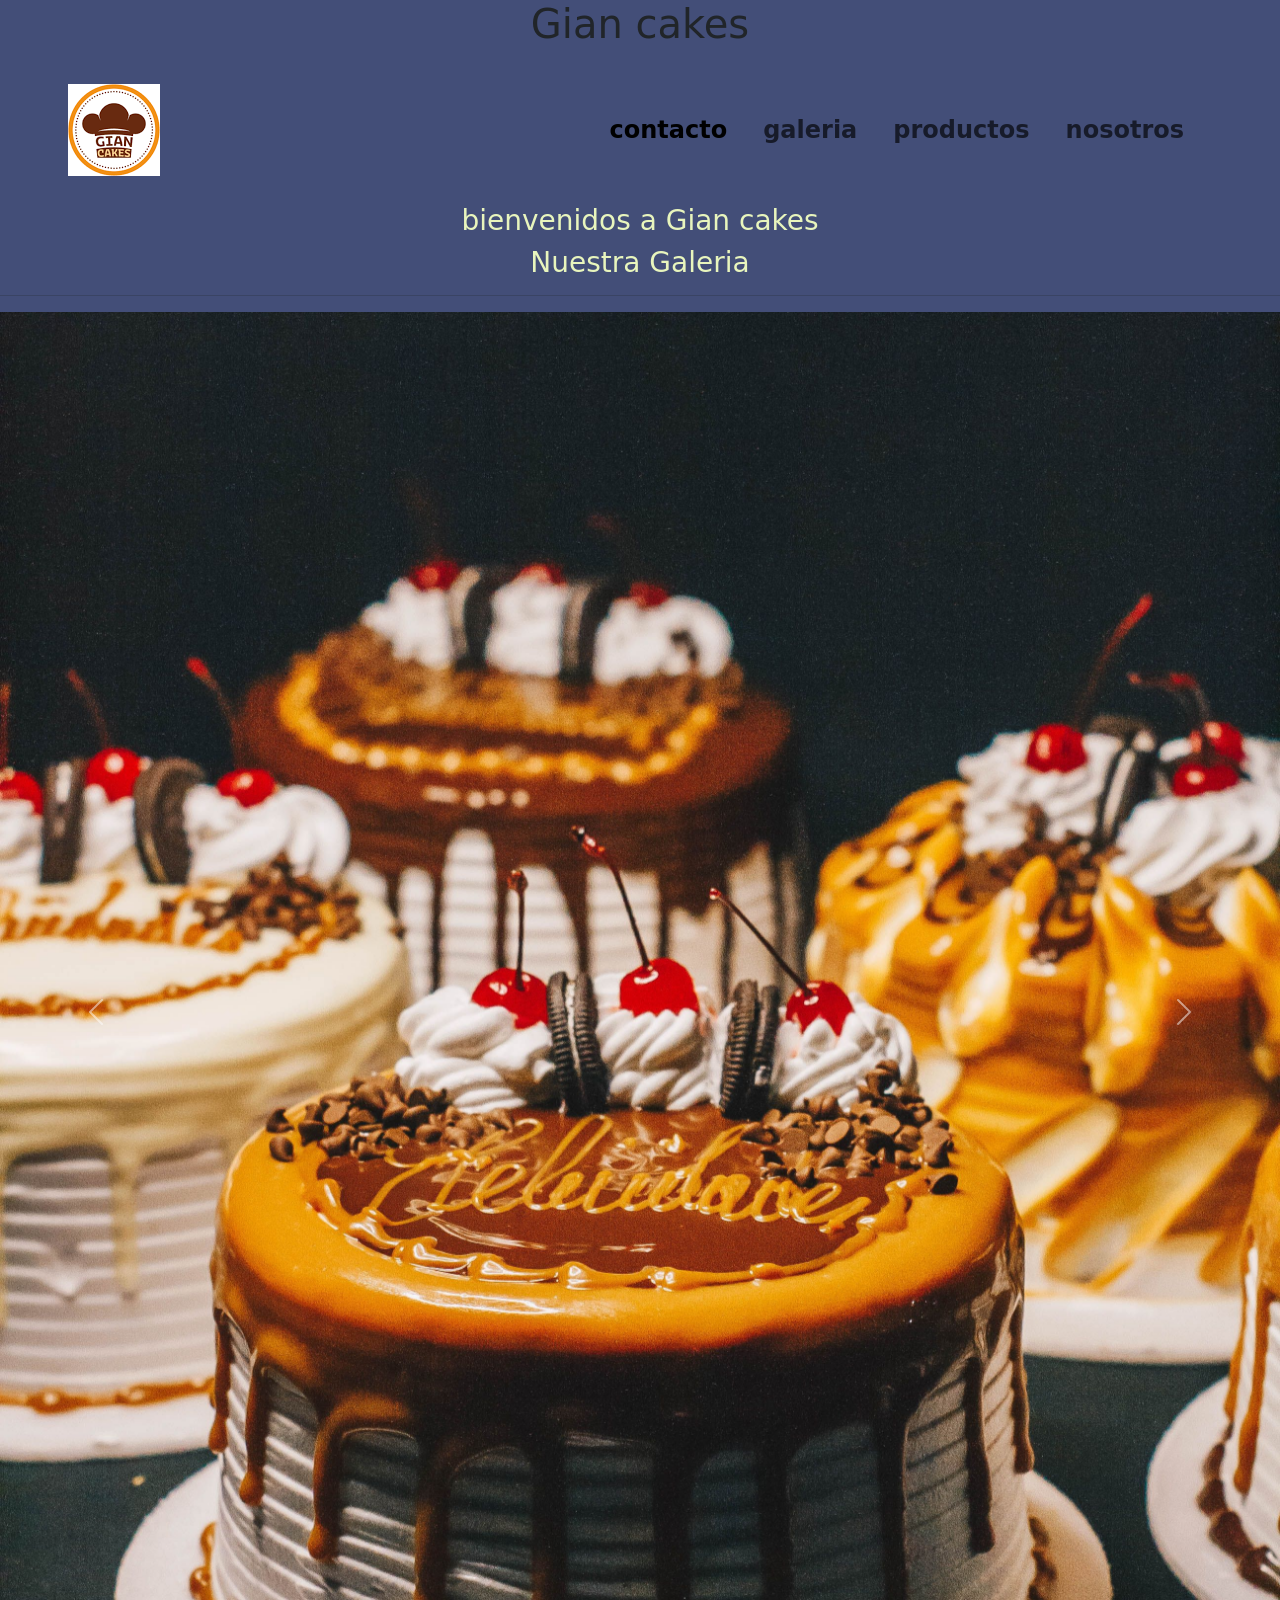
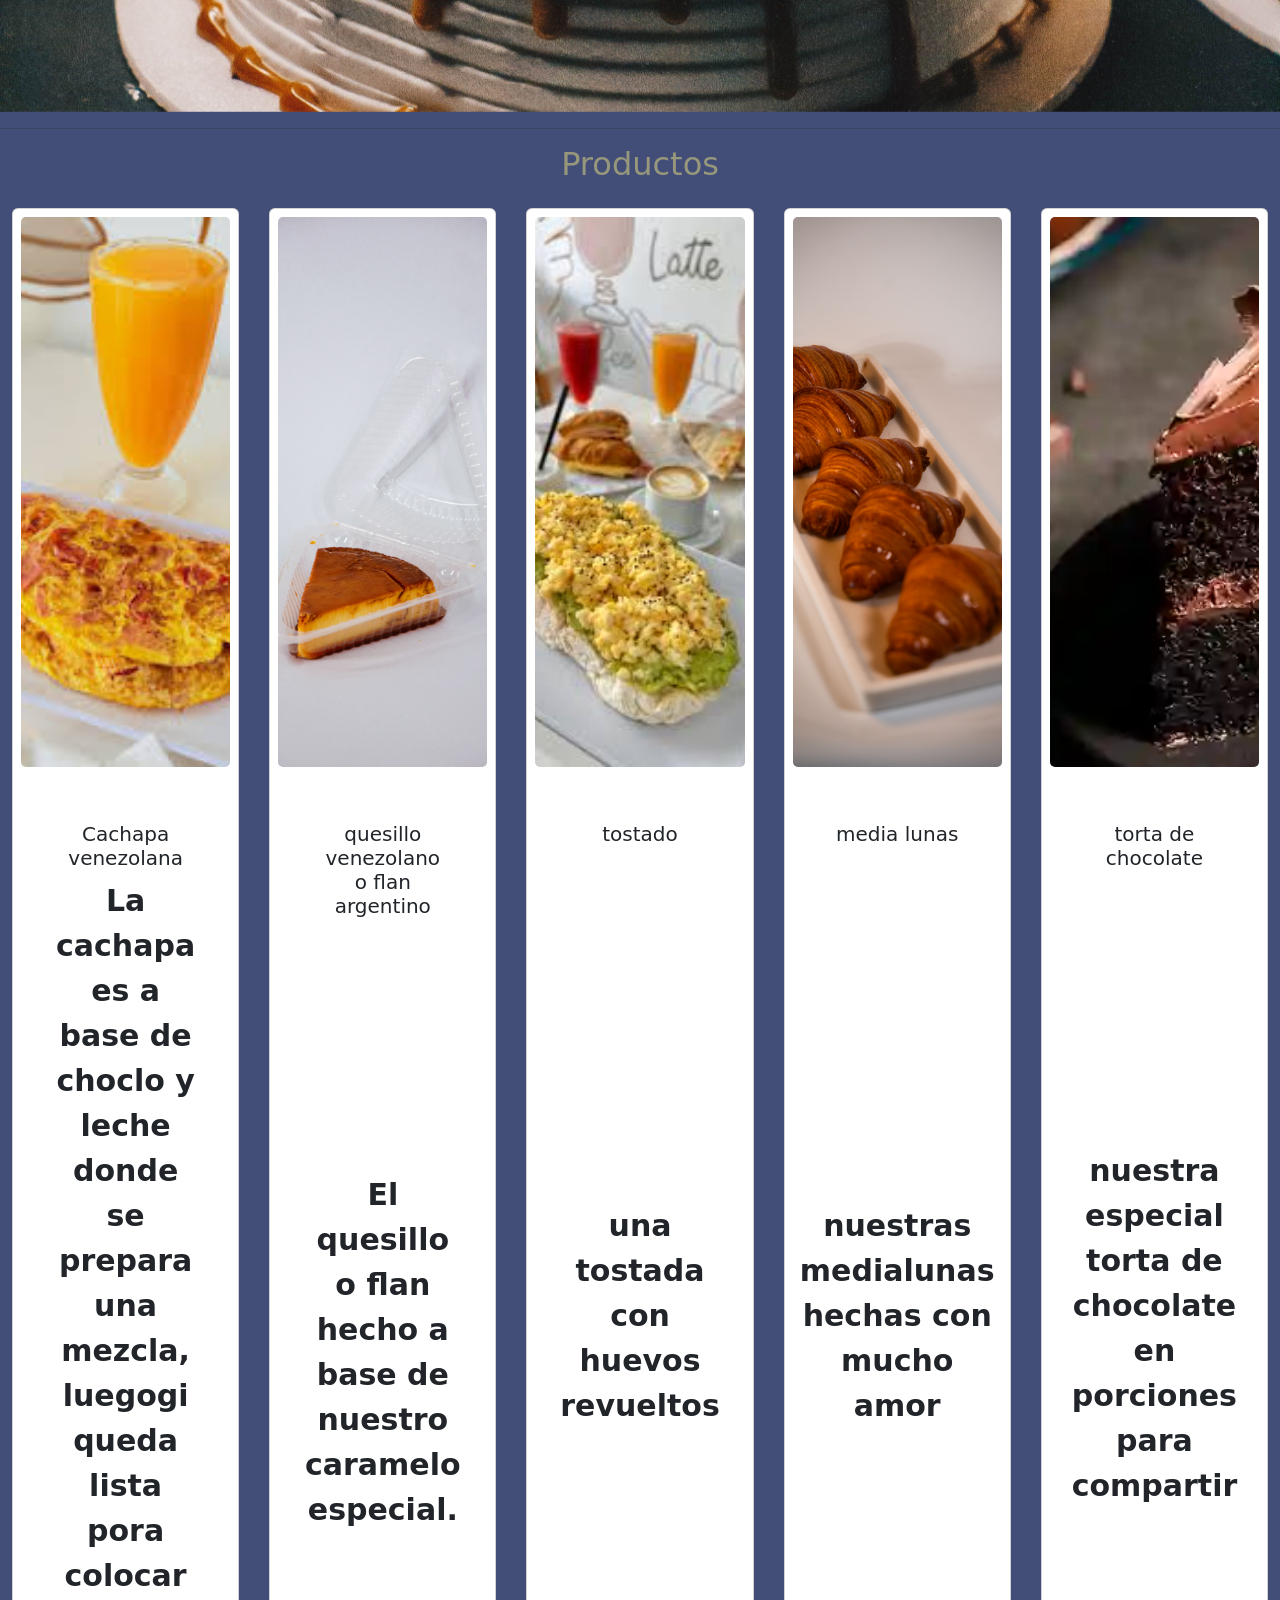
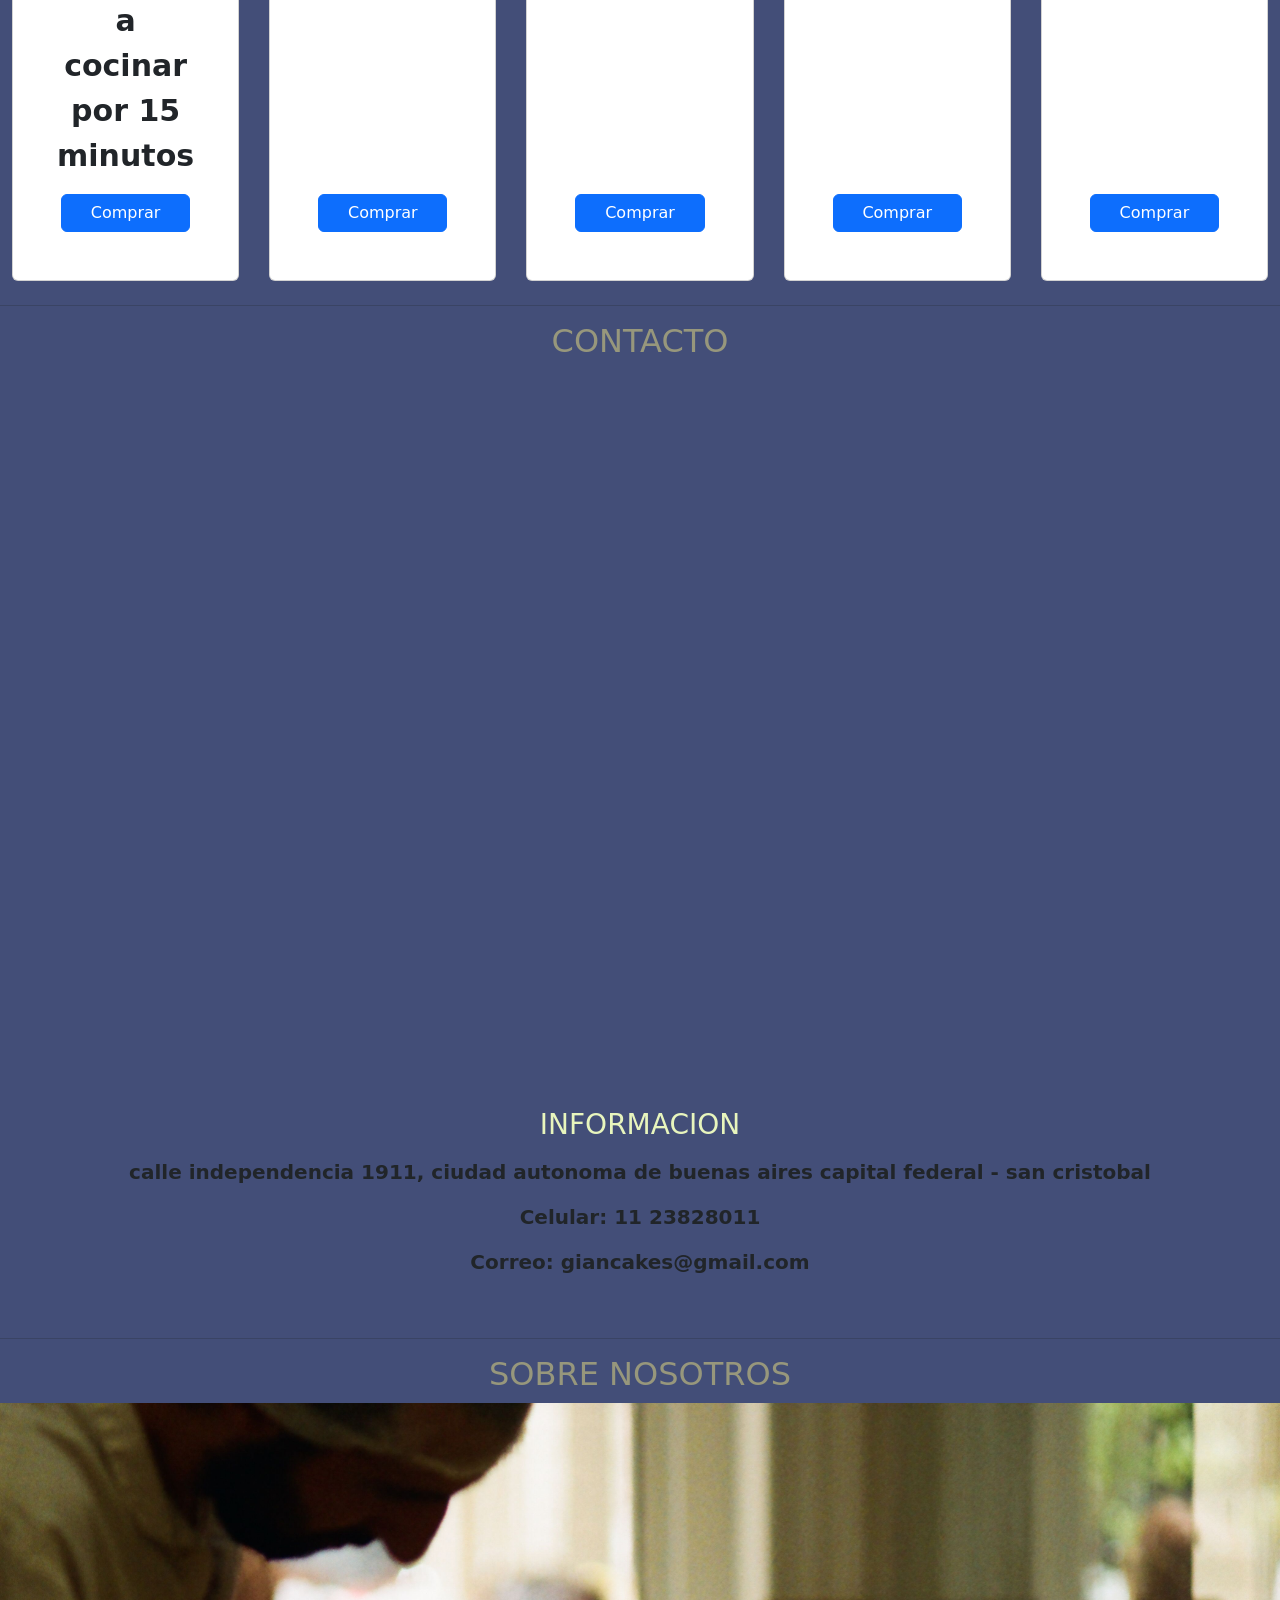
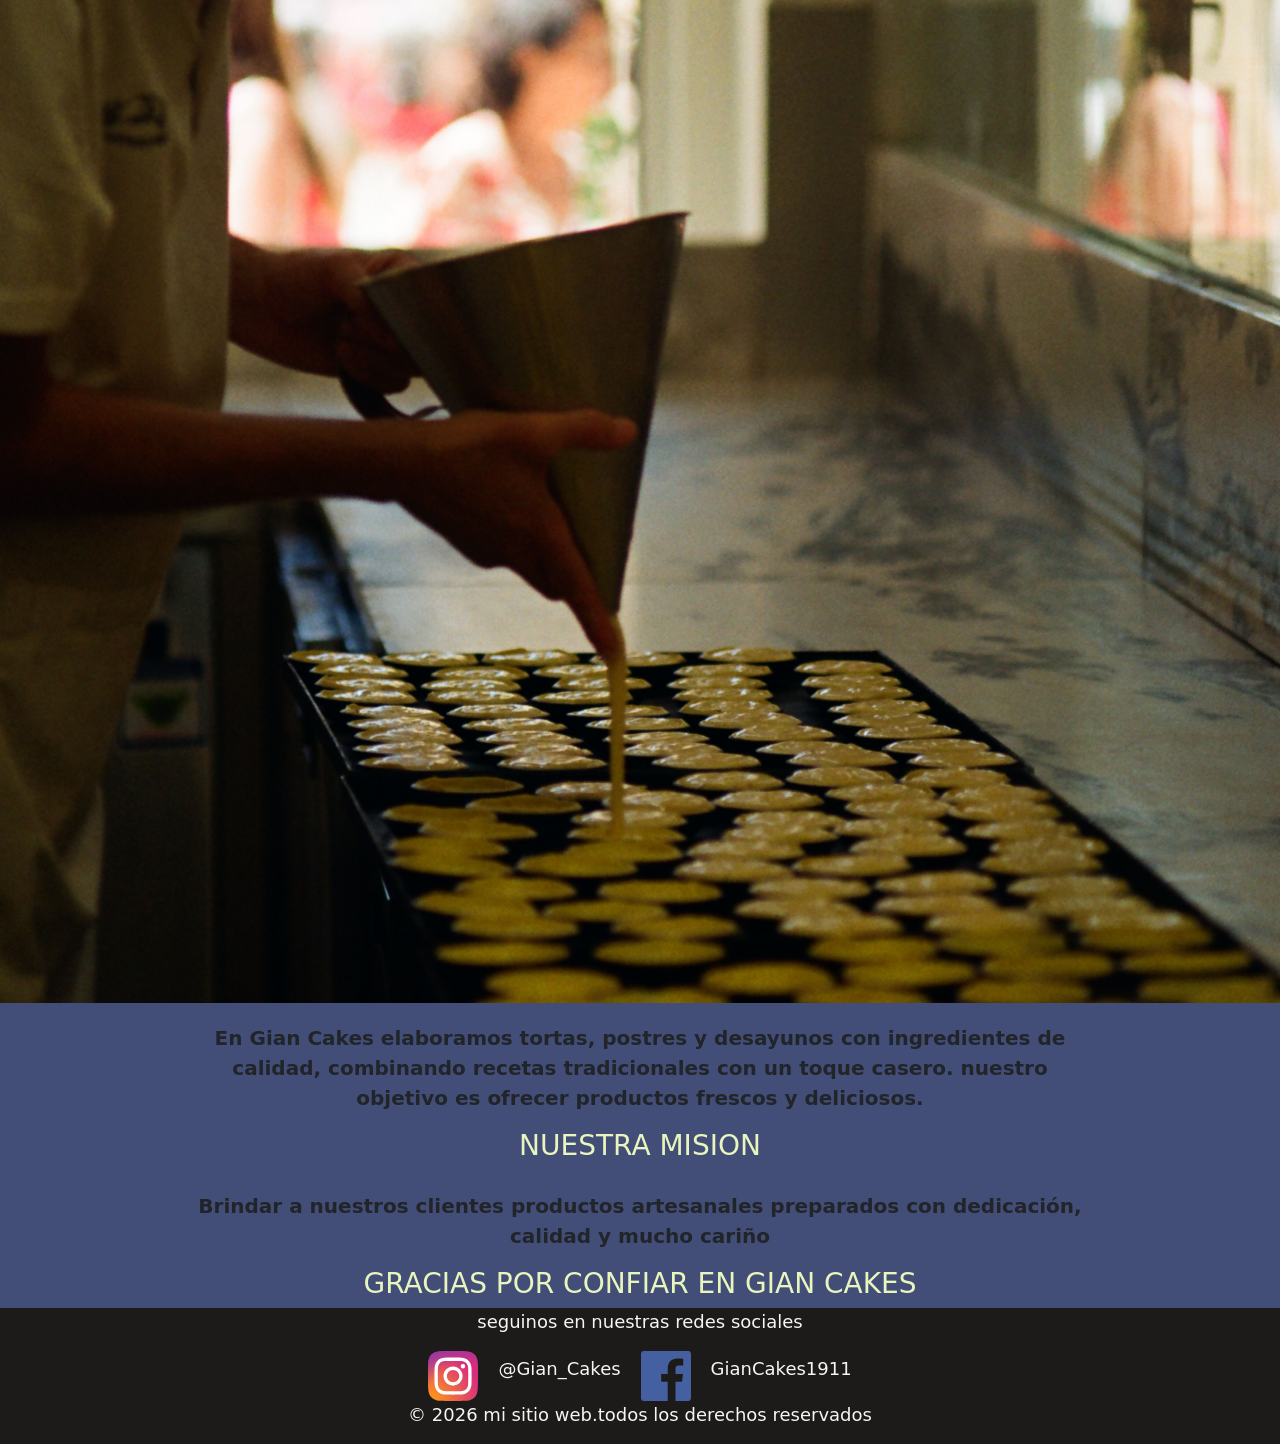
==== commit 9bdadfd1: "verificacion de google search console" ====
--- a/index.html
+++ b/index.html
@@ -1,6 +1,7 @@
 <!DOCTYPE html>
 <html lang="en">
 <head>
+    <meta name="google-site-verification" content="ee6cKJfpUv5raduccRi4wgpPGcz7MPRnODNYaUXuXDY" />
     <meta charset="UTF-8">
     <meta name="viewport" content="width=device-width, initial-scale=1.0">
     <meta name="descripcion" content="pasteleria Gian Cakes especializada en tortas, Cupcakes y postres personalizados.">
--- a/css/styles.css
+++ b/css/styles.css
@@ -352,7 +352,7 @@
 .container {
   display: grid;
   grid-template-columns: repeat(5, 1fr);
-  gap: 65px;
+  gap: 30px;
   justify-items: center;
   max-width: 1500px;
   margin: 24px auto;
@@ -360,8 +360,6 @@
 
 .container {
   display: flex;
-  flex-direction: row;
-  justify-content: space-between;
 }
 
 .card {
@@ -444,4 +442,23 @@
   margin-top: 20px;
 }
 
+@media (max-width: 576px) {
+  .container {
+    display: flex;
+    flex-direction: column;
+    align-items: center;
+  }
+  .card {
+    width: 100%;
+    max-width: 250px;
+  }
+}
+@media (max-width: 1024px) {
+  .container {
+    display: flex;
+    flex-direction: column;
+    align-items: center;
+  }
+}
+
 /*# sourceMappingURL=styles.css.map */
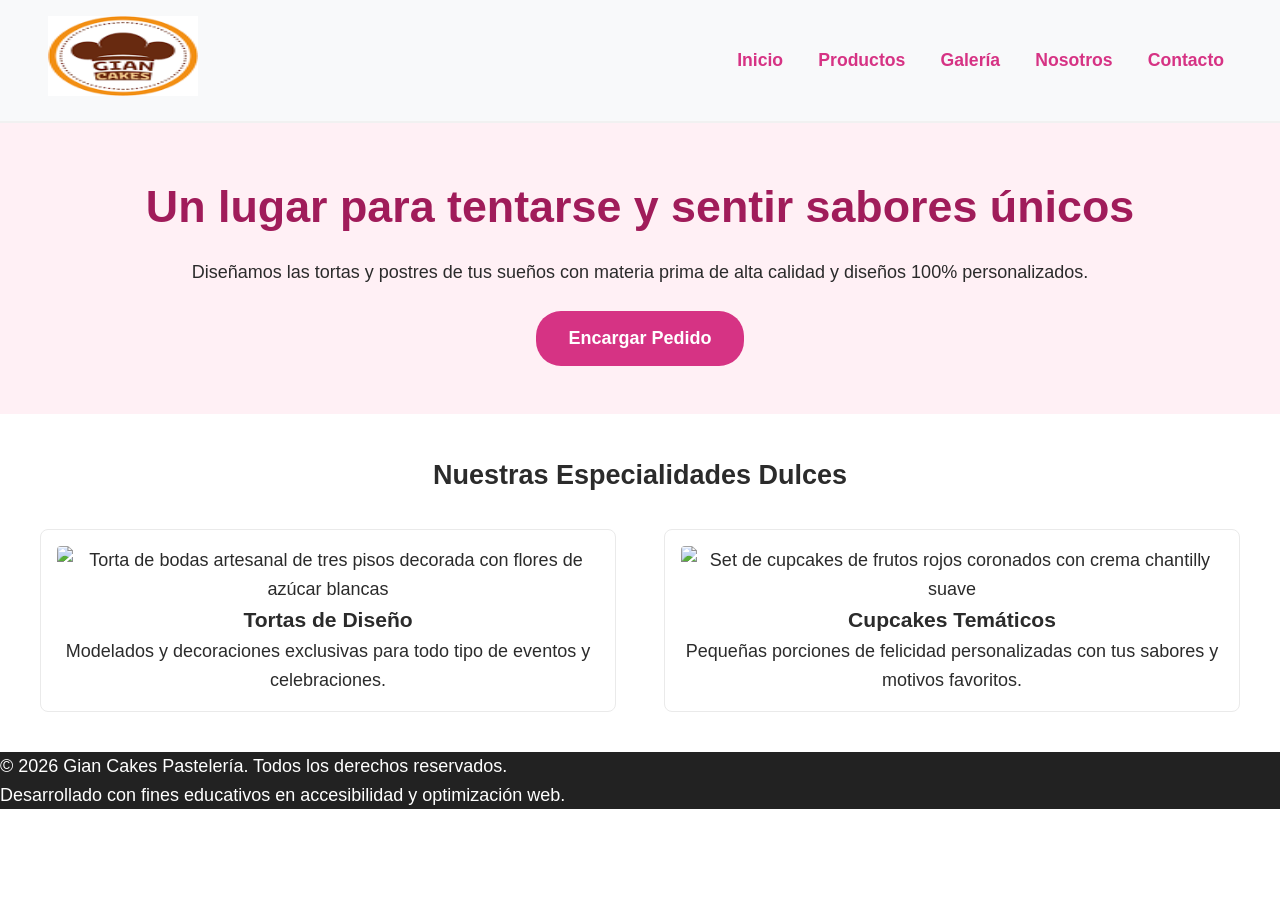
==== commit fd6e5508: "optimizacion on-page: marcado semantico, accesibilidad y diseño responsive" ====
--- a/index.html
+++ b/index.html
@@ -1,170 +1,66 @@
 <!DOCTYPE html>
-<html lang="en">
+<html lang="es">
 <head>
-    <meta name="google-site-verification" content="ee6cKJfpUv5raduccRi4wgpPGcz7MPRnODNYaUXuXDY" />
     <meta charset="UTF-8">
     <meta name="viewport" content="width=device-width, initial-scale=1.0">
-    <meta name="descripcion" content="pasteleria Gian Cakes especializada en tortas, Cupcakes y postres personalizados.">
-    <meta name="keywords" content="pasteleria,tortas,cupcakes,postres,reposteria">
-    <meta name="author" content="Gian cakes">
-    <!--link de bootstrap-->
-    <link href="https://cdn.jsdelivr.net/npm/bootstrap@5.3.8/dist/css/bootstrap.min.css" rel="stylesheet" integrity="sha384-sRIl4kxILFvY47J16cr9ZwB07vP4J8+LH7qKQnuqkuIAvNWLzeN8tE5YBujZqJLB" crossorigin="anonymous">
+    <meta name="description" content="Pastelería Gian Cakes especializada en tortas de diseño, cupcakes y postres personalizados en Buenos Aires.">
+    <meta name="keywords" content="pasteleria, tortas personalizadas, cupcakes, postres, reposteria artesanal">
+    <meta name="author" content="Gian Cakes">
+    <link rel="canonical" href="https://netlify.app" />
     <link rel="stylesheet" href="css/styles.css">
-
-    <title>"Gian Cakes- un lugar para tentarse y sentir sabores unicos"</title>
+    <title>Tortas y Cupcakes Personalizados | Gian Cakes Pastelería</title>
 </head>
 <body>
-  <header> 
-    <h1>Gian cakes</h1>
-<nav class="navbar navbar-expand-lg">
-  <div class="container-fluid">
-    <a class="navbar-brand" href="./index.html"> <img src="assets/logo.png" alt="logo de la pagina"></a>
-    <button class="navbar-toggler" type="button" data-bs-toggle="collapse" data-bs-target="#navbarNav" aria-controls="navbarNav" aria-expanded="false" aria-label="Toggle navigation">
-      <span class="navbar-toggler-icon"></span>
-    </button>
-    <div class="collapse navbar-collapse" id="navbarNav">
-      <ul class="navbar-nav ms-auto">
-        <li class="nav-item">
-          <a class="nav-link active" aria-current="page" href="index.html"></a>
-        </li>
-        <li class="nav-item">
-          <a class="nav-link active" href="paginas/contacto.html">contacto</a>
-        </li>
-        <li class="nav-item">
-          <a class="nav-link" href="paginas/galeria.html">galeria</a>
-        </li>
-         <li class="nav-item">
-          <a class="nav-link" href="paginas/productos.html">productos</a>
-        </li>
-        <li class="nav-item">
-          <a class="nav-link" href="paginas/nosotros.html">nosotros</a>
-        </li>
-      </ul>
-    </div>
-  </div>
-</nav>
-</header>
-<main>
-  <section id="inicio" class="hero">
-    <h3>bienvenidos a Gian cakes</h3>
-  </section>
-<section id="productos" class="seccion-galeria">
-  <h3>Nuestra Galeria</h3>
 
-  <hr>
-<div id="carousel" class="carousel slide" data-bs-ride="carousel">
-  <div class="carousel-inner">
-    <div class="carousel-item active" data-bs-interval="10000">
-    <img class="d-block w-100" src="assets/torta cereza y oreo.jpg" alt="">
-  </div>
-<div class="carousel-item " data-bs-interval="10000">
-  <img class="d-block w-100" src="assets/croassain dulce de leche y chocolate.jpg" alt="">
-</div>
-<div class="carousel-item " data-bs-tnterval="10000">
-  <img class="d-block w-100" src="assets/pasta flora.jpg" alt="torta con crema">
-</div>
-<div class="carousel-item " data-bs-tnterval="10000">
-  <img class="d-block w-100" src="assets/torta con morango.jpg" alt="torta con frutilla">
-</div>
-<div class="carousel-item " data-bs-tnterval="10000">
-  <img class="d-block w-100" src="assets/celebrando cumple en familia.jpg" alt="celebracion de cumpleaños con una torta de gian cak   es">
-</div>
-<div class="carousel-item " data-bs-tnterval="10000">
-  <img class="d-block w-100" src="assets/deco animales.jpg" alt="celebracion de cumpleaños con una torta de gian cakes">
-</div>
+    <!-- Encabezado Semántico Principal -->
+    <header>
+        <div class="logo-container">
+            <a href="/" aria-label="Volver a la página de inicio de Gian Cakes">
+                <img src="assets/logo.png" alt="Logo de Gian Cakes Pastelería con detalles tipográficos rosados" width="150" height="80">
+            </a>
+        </div>
+        <!-- Menú de Navegación Accesible -->
+        <nav aria-label="Menú de navegación principal">
+            <ul>
+                <li><a href="/" aria-current="page">Inicio</a></li>
+                <li><a href="paginas/productos.html">Productos</a></li>
+                <li><a href="paginas/galeria.html">Galería</a></li>
+                <li><a href="paginas/nosotros.html">Nosotros</a></li>
+                <li><a href="paginas/contacto.html">Contacto</a></li>
+            </ul>
+        </nav>
+    </header>
 
-<button class="carousel-control-prev" type="button" data-bs-target="#carousel" data-bs-slide="prev">
-  <span class="carousel-control-prev-icon" aria-hidden="true"></span>
-  <span class="visually-hidden">Previous</span>
-</button>
-<button class="carousel-control-next" type="button" data-bs-target="#carousel" data-bs-slide="next">
-  <span class="carousel-control-next-icon" aria-hidden="true"></span>
-  <span class="visually-hidden">Next</span>
-</button>
-</div>
-</section>
-<hr>
-<h2>Productos</h2>
-<div class="container">
-  <div class="card">
-  <img src="assets/cachapas venezolana.jpg" class="card-img" alt="cachapa venezolana, una torta a base de choclo">
-  <div class="card-body">
-    <h5 class="card-title">Cachapa venezolana</h5>
-    <p class="card-texto">La cachapa es a base de choclo y leche donde se prepara una mezcla, luegogi queda lista pora colocar a cocinar por 15 minutos</p>
-    <a href="#" class="btn btn-primary">Comprar</a>
-  </div>
-  </div>
-  <div class="card">
-   <img src="assets/quesillo.jpg" class="card-img" alt="pudin o flan argentino ">
-  <div class="card-body">
-    <h5 class="card-title">quesillo venezolano o flan argentino</h5>
-    <p class="card-texto">El quesillo o flan hecho a base de nuestro caramelo especial.</p>
-    <a href="#" class="btn btn-primary">Comprar</a>
-  </div>
-  </div>
-  <div class="card">
-   <img src="assets/tostado con huevo.jpg" class="card-img" alt="pan tostado con huevo revuelto">
-  <div class="card-body">
-    <h5 class="card-title">tostado</h5>
-    <p class="card-texto"> una tostada con huevos revueltos</p>
-    <a href="#" class="btn btn-primary">Comprar</a>
-  </div>
-  </div>
-   <div class="card">
-   <img src="assets/4 medialunas.jpg" class="card-img" alt="medialunas doraditas">
-  <div class="card-body">
-    <h5 class="card-title">media lunas</h5>
-    <p class="card-texto">nuestras medialunas hechas con mucho amor</p>
-    <a href="#" class="btn btn-primary">Comprar</a>
-  </div>
-  </div>
-  <div class="card">
-   <img src="assets/porcion chocolate gian cakes.webp" class="card-img" alt="torta de chocolate">
-  <div class="card-body">
-    <h5 class="card-title">torta de chocolate</h5>
-    <p class="card-texto">nuestra especial torta de chocolate en porciones para compartir</p>
-    <a href="#" class="btn btn-primary">Comprar</a>
-  </div>
-  </div>
-</div>
+    <!-- Contenido Principal Único de la Página -->
+    <main id="contenido-principal">
+        <section class="hero" aria-labelledby="titulo-hero">
+            <h1 id="titulo-hero">Un lugar para tentarse y sentir sabores únicos</h1>
+            <p>Diseñamos las tortas y postres de tus sueños con materia prima de alta calidad y diseños 100% personalizados.</p>
+            <a href="paginas/contacto.html" class="btn-cta" aria-label="Ir al formulario para cotizar un pedido personalizado">Encargar Pedido</a>
+        </section>
 
-<hr>
-<h2>CONTACTO</h2>
-<iframe src="https://www.google.com/maps/embed?pb=!1m18!1m12!1m3!1d580.435417063167!2d-58.39409483568848!3d-34.61835612880068!2m3!1f0!2f0!3f0!3m2!1i1024!2i768!4f13.1!3m3!1m2!1s0x95bccb5d4509ea1b%3A0xf96fd349d305b5cc!2sGian%20Cakes!5e0!3m2!1ses-419!2sar!4v1783432143626!5m2!1ses-419!2sar" width="900" height="450" style="border:0;" allowfullscreen="" loading="lazy" referrerpolicy="strict-origin-when-cross-origin"></iframe>
-<section class="contacto">
-  <h3>INFORMACION</h3>
-  <P> calle independencia 1911, ciudad autonoma de buenas aires capital federal - san cristobal</P>
-  <p>Celular: 11 23828011</p>
-  <p>Correo: giancakes@gmail.com</p>
-  </section>
-  
-  <hr>
+        <section class="destacados" aria-labelledby="titulo-destacados">
+            <h2 id="titulo-destacados">Nuestras Especialidades Dulces</h2>
+            <div class="grid-productos">
+                <article class="tarjeta-producto">
+                    <img src="assets/torta-boda.webp" alt="Torta de bodas artesanal de tres pisos decorada con flores de azúcar blancas" width="300" height="300">
+                    <h3>Tortas de Diseño</h3>
+                    <p>Modelados y decoraciones exclusivas para todo tipo de eventos y celebraciones.</p>
+                </article>
+                <article class="tarjeta-producto">
+                    <img src="assets/cupcakes.webp" alt="Set de cupcakes de frutos rojos coronados con crema chantilly suave" width="300" height="300">
+                    <h3>Cupcakes Temáticos</h3>
+                    <p>Pequeñas porciones de felicidad personalizadas con tus sabores y motivos favoritos.</p>
+                </article>
+            </div>
+        </section>
+    </main>
 
-<h2>SOBRE NOSOTROS</h2>
-<section class="sobre-nosotros">
+    <!-- Pie de Página Informativo -->
+    <footer style="background: #222; color: #fff;">
+        <p>&copy; 2026 Gian Cakes Pastelería. Todos los derechos reservados.</p>
+        <p>Desarrollado con fines educativos en accesibilidad y optimización web.</p>
+    </footer>
 
- <img class="img-local"  src="assets/galletas.jpg" alt="">
-<p> En Gian Cakes elaboramos tortas, postres y desayunos con ingredientes de calidad, combinando recetas tradicionales con un toque casero. nuestro objetivo es ofrecer productos frescos y deliciosos.</p>
-<h3> NUESTRA MISION</h3>  
-<P> Brindar a nuestros clientes productos artesanales preparados con dedicación, calidad y mucho cariño</P> 
-<h3>GRACIAS POR CONFIAR EN GIAN CAKES</h3>
-</section>
-
-</main>
-    <footer>
-    <p>seguinos en nuestras redes sociales</p>
-    <div class="redes">
-   <img class="instagram" src="assets/instagram-2-1-logo-svgrepo-com.svg" alt="instagram">
-    <p>@Gian_Cakes</p>
-    
-   <img  class="facebook" src="assets/facebook-color-svgrepo-com.svg" alt="facebook">
-   <p>GianCakes1911</p>
-   </div>
-  <p> © 2026 mi sitio web.todos los derechos reservados </p>
-   
-    </footer>
-    <!--enlace de bootstrap-->
-    <script src="https://cdn.jsdelivr.net/npm/bootstrap@5.3.8/dist/js/bootstrap.bundle.min.js" integrity="sha384-FKyoEForCGlyvwx9Hj09JcYn3nv7wiPVlz7YYwJrWVcXK/BmnVDxM+D2scQbITxI" crossorigin="anonymous"></script>
-    
 </body>
-</html>+</html>
--- a/css/styles.css
+++ b/css/styles.css
@@ -1,464 +1,135 @@
+/* --- Estilos Globales Basados en Accesibilidad --- */
 * {
-  margin: 0;
-  padding: 0;
-}
-
-li {
-  list-style: none;
-}
-
-a {
-  text-decoration: none;
+    box-sizing: border-box;
+    margin: 0;
+    padding: 0;
 }
 
 body {
-  background-color: #434E78;
+    font-family: 'Segoe UI', Tahoma, Geneva, Verdana, sans-serif;
+    font-size: 16px; /* Equivalente a 1rem */
+    line-height: 1.6;
+    color: #2b2b2b; /* Alto contraste con el fondo blanco (cumple WCAG AA) */
+    background-color: #ffffff;
 }
 
-h2 {
-  display: flex;
-  flex-direction: row;
-  align-items: center;
-  justify-content: center;
-  background-color: #91d1eb #91d1eb;
-}
-
-h3 {
-  display: flex;
-  flex-direction: row;
-  align-items: center;
-  justify-content: center;
-}
-
-p {
-  display: flex;
-  flex-direction: row;
-  align-items: center;
-  justify-content: center;
-  font-size: 18px;
-}
-
-.productos {
-  display: flex;
-  flex-direction: row;
-  justify-content: space-between;
-  align-items: center;
-}
-
-.card-container {
-  padding: 16px;
-  width: 350px;
-  height: 350px;
-  border-radius: 12px;
-  border: 1px solid black;
-}
-.card-container h4 {
-  font-size: 1.5rem;
-}
-.card-container p {
-  margin: 8px 0px;
-}
-
-.navbar.nav {
-  color: rgb(151, 151, 124);
-  margin-right: auto;
-  background-color: #434E78;
-}
-
-.nav-link {
-  font-size: 24px;
-  font-weight: 600;
-  margin-right: 20px;
-  transition: 0.3s;
-}
-
-.nav-link:hover,
-.nav-link.active:hover {
-  color: rgb(151, 151, 124);
-}
-
-h2 {
-  color: rgb(151, 151, 124);
-}
-
-.contacto {
-  text-align: center;
-  font-size: 28px;
-  margin: 8px auto;
-}
-
-main p {
-  font-size: 30px;
-  text-align: center;
-  font-weight: 600;
-}
-
-h1 {
-  text-align: center;
-}
-
-.btn {
-  display: grid;
-  grid-column: auto;
-}
-
-@media (max-width: 576px) {
-  .btn {
-    display: flex;
-    align-items: center;
-    justify-content: center;
-  }
-}
-@media (min-width: 577px) and (max-width: 1024px) {
-  .btn {
-    display: flex;
-    align-items: center;
-    justify-content: center;
-  }
-}
-.galeria h1 {
-  display: flex;
-  align-items: center;
-  text-align: center;
-  padding: 50px 0;
-}
-
-.galeria h2 {
-  margin-bottom: 20px;
-}
-
-.galeria.p {
-  font-size: 18px;
-  margin-bottom: 40px;
-}
-
-.galeria img {
-  display: flex;
-  align-items: center;
-  margin-bottom: 16px;
-  width: 400px;
-  height: 300px;
-  object-fit: cover;
-  border-radius: 12px;
-  transition: 0.4s;
-  box-shadow: 0 5px 15px rgb(0, 0, 0);
-}
-
-.galeria img:hover {
-  transform: scale(1.05);
-}
-
-.galeria .row {
-  justify-content: center;
-  gap: 40px;
-}
-
-@media (max-width: 576px) {
-  .galeria img {
-    display: grid;
-    grid-template-columns: 2, 1fr;
-    font-size: 14px;
-    text-align: center;
-  }
-}
-@media (min-width: 577px) and (max-width: 991px) {
-  p {
-    font-size: 14px;
-    text-align: center;
-  }
-  .msj-final {
-    font-size: 14px;
-    text-align: center;
-  }
-}
-.contenedor-productos {
-  display: grid;
-  grid-template-columns: repeat(5, 1fr);
-  gap: 24px;
-}
-
-.pedidos {
-  text-align: center;
-}
-
-.descripcion {
-  text-align: center;
-}
-
-.botones-pedidos {
-  display: flex;
-  justify-content: center;
-  gap: 10px;
-}
-
-.botone-pedidos .btn {
-  width: 120px;
-  padding: 5px 10px;
-  font-size: 14px;
-}
-
-@media (max-width: 576px) {
-  .botones-pedidos {
-    flex-direction: column;
-    align-items: center;
-    gap: 8px;
-  }
-  .botones-pedidos .btn {
-    width: auto;
-  }
-}
-.card {
-  width: 100%;
-  max-width: 300px;
-  margin: 0 auto;
-}
-
-.card img {
-  width: 100%;
-  height: 550px;
-  object-fit: cover;
-}
-
-.card body {
-  text-align: center;
-}
-
-.card p {
-  overflow-wrap: break-word;
-}
-
-@media (max-width: 576px) {
-  .contenedor-productos {
-    grid-template-columns: repeat(1, 1fr);
-  }
-}
-@media (min-width: 577px) and (max-width: 991px) {
-  .contenedor-productos {
-    grid-template-columns: repeat(2, 1fr);
-  }
-}
-.nosotros-section h2 {
-  text-align: center;
-}
-
-.nosotros-section img {
-  width: 100%;
-  height: 850px;
-  object-fit: cover;
-  display: block;
-}
-
-.contenidos-nosotros {
-  text-align: center;
-  max-width: 800px;
-  margin: 30px auto;
-  padding: 20px;
-}
-
-.galletas {
-  width: 100%;
-  height: 850px;
-  object-fit: cover;
-  display: block;
-}
-
-@media (max-width: 576px) {
-  .container {
-    grid-template-columns: 1fr;
-  }
-}
-@media (min-width: 577px) and (max-width: 1024px) {
-  .container {
-    grid-template-columns: repeat(2, 1fr);
-  }
-}
-.redes {
-  display: flex;
-  align-items: center;
-  justify-content: center;
-  gap: 20px;
-  width: 70px;
-  height: 50px;
-  border: 36px;
-}
-
-.instagram, .facebook {
-  width: 70px;
-  height: 50px;
-  border: 36px;
-}
-
-footer {
-  display: flex;
-  flex-direction: column;
-  align-items: center;
-  justify-content: center;
-  color: whitesmoke;
-  background-color: #1d1a1a;
-}
-
-.navbar-toggler {
-  border: 2px solid rgb(10, 9, 9);
-  border-radius: 14px;
-  padding: 4px 6px;
-  background-color: #c07c7c;
-}
-
-.container-fluid {
-  display: flex;
-  justify-content: space-between;
-  align-items: center;
-  padding: 15px 68px;
-  background-color: #434E78;
-}
-
-.header {
-  background-color: #434E78;
-  color: rgb(20, 12, 12);
-  font-weight: 100;
-}
-
-.nav-menu li a {
-  text-decoration: none;
-  color: rgb(32, 15, 15);
-  position: relative;
-  font-size: 27px;
-  font-weight: 400;
-  transition: color 0.3s ease;
-}
-
-.nav-menu li a:hover {
-  color: rgb(151, 151, 124);
-}
-
-.carousel-item img {
-  width: auto;
-  height: 1400px;
-  object-fit: cover;
-}
-
-P {
-  display: flex;
-  flex-direction: row;
-  align-items: center;
-}
-
-.card-img {
-  width: 100%;
-  height: 500px;
-  object-fit: cover;
-}
-
-.container {
-  display: grid;
-  grid-template-columns: repeat(5, 1fr);
-  gap: 30px;
-  justify-items: center;
-  max-width: 1500px;
-  margin: 24px auto;
-}
-
-.container {
-  display: flex;
-}
-
-.card {
-  width: 270px;
-  display: flex;
-  flex-direction: column;
-  padding: 8px;
-}
-
-.card-title {
-  text-align: center;
-  margin-top: 15px;
-}
-
-.card-texto {
-  text-align: center;
-}
-
-.card-body {
-  display: flex;
-  flex-direction: column;
-  justify-content: space-between;
-  flex: 1;
-  text-align: center;
-  padding: 40px;
-}
-
-.contacto {
-  width: 100%;
-  text-align: center;
-  padding: 30px;
-}
-
-.contacto p {
-  font-size: 20px;
-  margin: 15px 0;
-}
-
-iframe {
-  display: block;
-  width: 100vw;
-  height: 700px;
-  border-radius: 10px;
-  margin-left: auto;
-}
-
-h2 index.html {
-  height: 60px;
-  background-color: #91d1eb;
-  color: #E8F5BD;
-}
-
-h3 {
-  color: #E8F5BD;
-}
-
-h2 {
-  text-align: center;
-  margin-bottom: 10px;
-}
-
-.img-local {
-  width: 100%;
-  height: 1200px;
-  object-fit: cover;
-  display: block;
-}
-
-.sobre-nosotros {
-  display: flex;
-  flex-direction: column;
-  align-items: center;
-  margin: 0 auto;
-}
-
-.sobre-nosotros p {
-  max-width: 900px;
-  text-align: center;
-  font-size: 20px;
-  margin-top: 20px;
-}
-
-@media (max-width: 576px) {
-  .container {
+/* --- Layout del Header y Navegación (Flexbox) --- */
+header {
+    background-color: #f8f9fa;
+    padding: 1.5rem;
     display: flex;
     flex-direction: column;
     align-items: center;
-  }
-  .card {
-    width: 100%;
-    max-width: 250px;
-  }
-}
-@media (max-width: 1024px) {
-  .container {
-    display: flex;
-    flex-direction: column;
-    align-items: center;
-  }
+    gap: 1rem;
+    border-bottom: 2px solid #f1f1f1;
 }
 
-/*# sourceMappingURL=styles.css.map */
+nav ul {
+    list-style: none;
+    display: flex;
+    flex-wrap: wrap;
+    gap: 1.2rem;
+    justify-content: center;
+}
+
+nav ul li a {
+    text-decoration: none;
+    color: #d63384; /* Color de marca contrastado */
+    font-weight: 600;
+    font-size: 1.1rem;
+    padding: 0.5rem;
+    transition: color 0.3s ease;
+}
+
+nav ul li a:hover, nav ul li a:focus {
+    color: #a01c5a;
+    outline: 2px dashed #a01c5a; /* Indicador visual de foco para navegación por teclado */
+}
+
+/* --- Secciones Principales --- */
+.hero {
+    text-align: center;
+    padding: 3rem 1.5rem;
+    background-color: #fff0f5;
+}
+
+.hero h1 {
+    font-size: 2.2rem;
+    color: #a01c5a;
+    margin-bottom: 1rem;
+}
+
+.btn-cta {
+    display: inline-block;
+    background-color: #d63384;
+    color: #ffffff;
+    text-decoration: none;
+    padding: 0.8rem 2rem;
+    border-radius: 25px;
+    font-weight: bold;
+    margin-top: 1.5rem;
+}
+
+/* --- Grid de Productos Responsivo (Mobile-First) --- */
+.destacados {
+    padding: 2.5rem 1.5rem;
+}
+
+.destacados h2 {
+    text-align: center;
+    margin-bottom: 2rem;
+    color: #2b2b2b;
+}
+
+.grid-productos {
+    display: grid;
+    grid-template-columns: 1fr; /* Una sola columna por defecto en celulares */
+    gap: 2rem;
+}
+
+.tarjeta-producto {
+    background: #ffffff;
+    border: 1px solid #eaeaea;
+    border-radius: 8px;
+    padding: 1rem;
+    text-align: center;
+}
+
+.tarjeta-producto img {
+    max-width: 100%;
+    height: auto;
+    border-radius: 4px;
+}
+
+/* --- Media Queries para Pantallas Medianas y Grandes (Dispositivos Responsive) --- */
+
+/* Tablets (Ancho mínimo: 600px) */
+@media (min-width: 600px) {
+    header {
+        flex-direction: row;
+        justify-content: space-between;
+        padding: 1rem 3rem;
+    }
+    
+    .grid-productos {
+        grid-template-columns: repeat(2, 1fr); /* Dos columnas en tablets */
+    }
+
+    .hero h1 {
+        font-size: 2.8rem;
+    }
+}
+
+/* Pantallas de Escritorio (Ancho mínimo: 1024px) */
+@media (min-width: 1024px) {
+    body {
+        font-size: 18px; /* Texto ligeramente más grande en pantallas grandes */
+    }
+
+    .grid-productos {
+        max-width: 1200px;
+        margin: 0 auto;
+        gap: 3rem;
+    }
+}
+
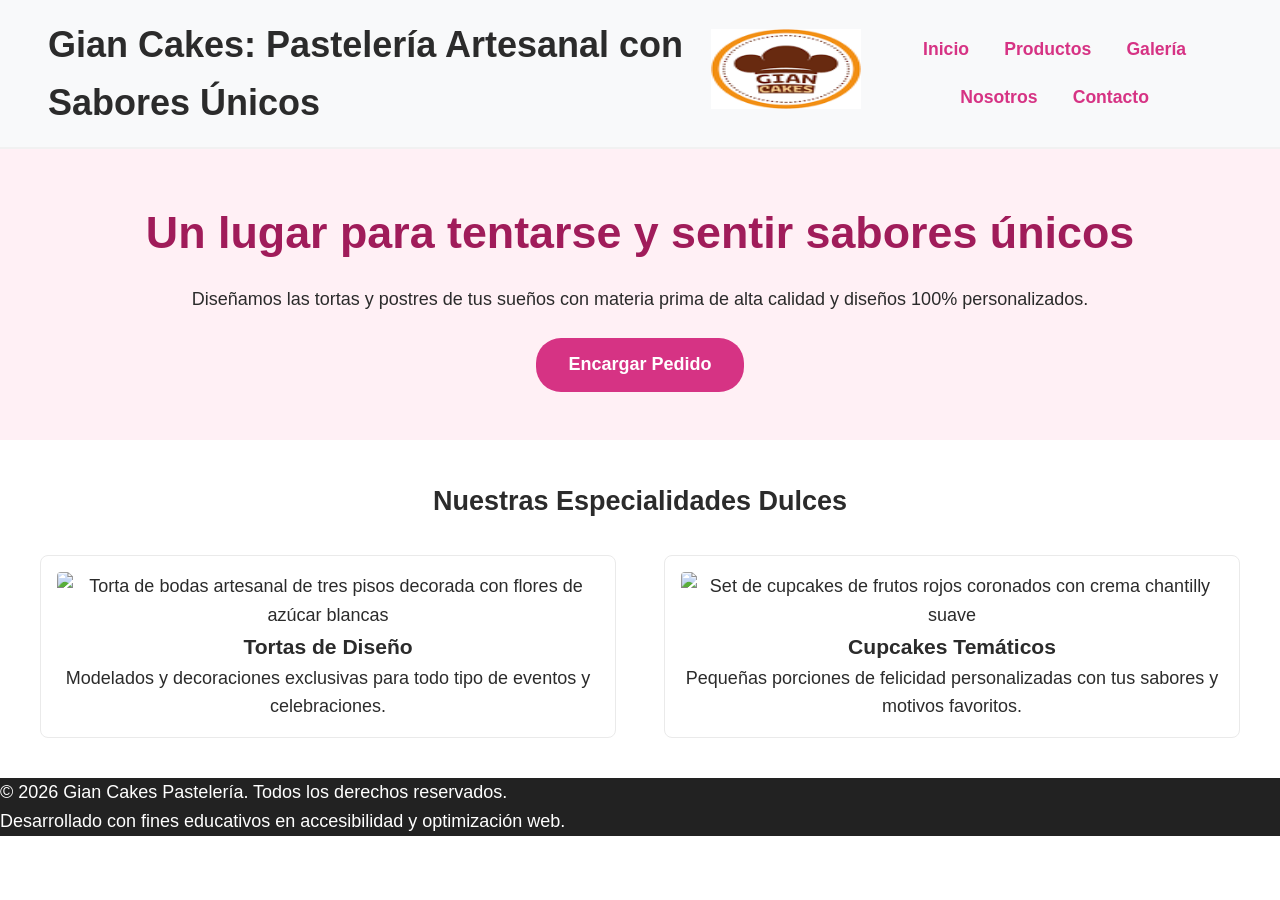
==== commit 4058716e: "optimizacion on-page con palabras claves" ====
--- a/index.html
+++ b/index.html
@@ -1,25 +1,32 @@
 <!DOCTYPE html>
 <html lang="es">
 <head>
+  
     <meta charset="UTF-8">
     <meta name="viewport" content="width=device-width, initial-scale=1.0">
-    <meta name="description" content="Pastelería Gian Cakes especializada en tortas de diseño, cupcakes y postres personalizados en Buenos Aires.">
-    <meta name="keywords" content="pasteleria, tortas personalizadas, cupcakes, postres, reposteria artesanal">
-    <meta name="author" content="Gian Cakes">
+    
+    <!-- NUEVOS METADATOS OPTIMIZADOS -->
+    <title>Pastelería Artesanal en Buenos Aires | Gian Cakes</title>
+    <meta name="description" content="Descubre Gian Cakes, tu pastelería artesanal de confianza en Buenos Aires. Elaboramos tortas personalizadas y postres únicos para tus eventos especiales.">
+    <meta name="keywords" content="pasteleria artesanal, tortas personalizadas buenos aires, cupcakes tematicos, reposteria">
+    
     <link rel="canonical" href="https://netlify.app" />
     <link rel="stylesheet" href="css/styles.css">
-    <title>Tortas y Cupcakes Personalizados | Gian Cakes Pastelería</title>
 </head>
+
 <body>
 
-    <!-- Encabezado Semántico Principal -->
-    <header>
+   
+<header>
+   
+    <h1>Gian Cakes: Pastelería Artesanal con Sabores Únicos</h1>
+    
         <div class="logo-container">
             <a href="/" aria-label="Volver a la página de inicio de Gian Cakes">
                 <img src="assets/logo.png" alt="Logo de Gian Cakes Pastelería con detalles tipográficos rosados" width="150" height="80">
             </a>
         </div>
-        <!-- Menú de Navegación Accesible -->
+       
         <nav aria-label="Menú de navegación principal">
             <ul>
                 <li><a href="/" aria-current="page">Inicio</a></li>
@@ -31,7 +38,7 @@
         </nav>
     </header>
 
-    <!-- Contenido Principal Único de la Página -->
+  
     <main id="contenido-principal">
         <section class="hero" aria-labelledby="titulo-hero">
             <h1 id="titulo-hero">Un lugar para tentarse y sentir sabores únicos</h1>
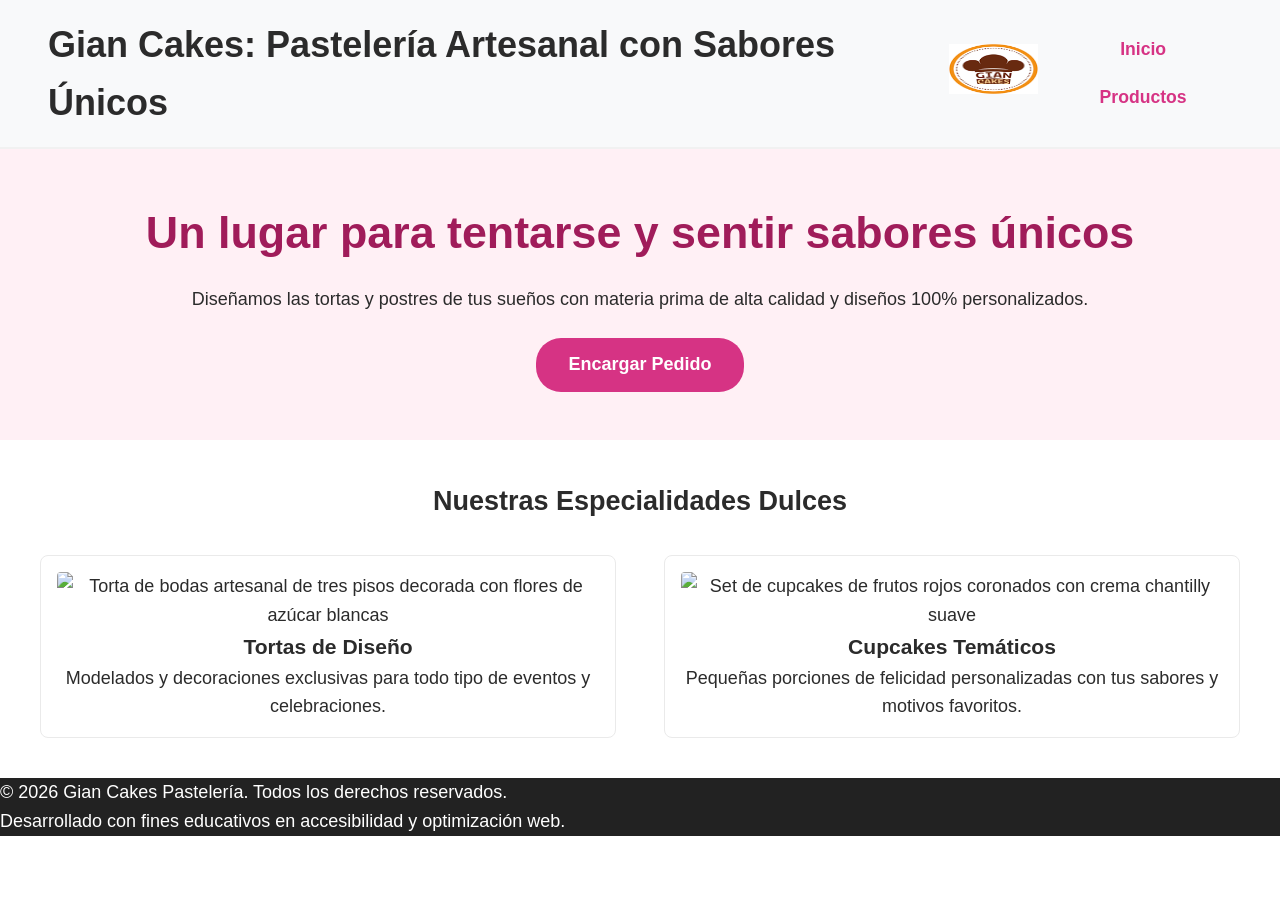
==== commit 0b289e46: "guardando optimizacion de imagenes" ====
--- a/index.html
+++ b/index.html
@@ -5,7 +5,7 @@
     <meta charset="UTF-8">
     <meta name="viewport" content="width=device-width, initial-scale=1.0">
     
-    <!-- NUEVOS METADATOS OPTIMIZADOS -->
+   
     <title>Pastelería Artesanal en Buenos Aires | Gian Cakes</title>
     <meta name="description" content="Descubre Gian Cakes, tu pastelería artesanal de confianza en Buenos Aires. Elaboramos tortas personalizadas y postres únicos para tus eventos especiales.">
     <meta name="keywords" content="pasteleria artesanal, tortas personalizadas buenos aires, cupcakes tematicos, reposteria">
@@ -23,18 +23,15 @@
     
         <div class="logo-container">
             <a href="/" aria-label="Volver a la página de inicio de Gian Cakes">
-                <img src="assets/logo.png" alt="Logo de Gian Cakes Pastelería con detalles tipográficos rosados" width="150" height="80">
+                <img src="assets/logo.png" alt="Logo de Gian Cakes Pastelería con detalles tipográficos rosados" width="150" height="80" loading="lazy">
             </a>
         </div>
        
         <nav aria-label="Menú de navegación principal">
-            <ul>
-                <li><a href="/" aria-current="page">Inicio</a></li>
-                <li><a href="paginas/productos.html">Productos</a></li>
-                <li><a href="paginas/galeria.html">Galería</a></li>
-                <li><a href="paginas/nosotros.html">Nosotros</a></li>
-                <li><a href="paginas/contacto.html">Contacto</a></li>
-            </ul>
+        <ul role="menubar">
+         <li role="none"><a href="/" role="menuitem" aria-current="page">Inicio</a></li>
+         <li role="none"><a href="paginas/productos.html" role="menuitem">Productos</a></li>
+        </ul>
         </nav>
     </header>
 
@@ -50,20 +47,22 @@
             <h2 id="titulo-destacados">Nuestras Especialidades Dulces</h2>
             <div class="grid-productos">
                 <article class="tarjeta-producto">
-                    <img src="assets/torta-boda.webp" alt="Torta de bodas artesanal de tres pisos decorada con flores de azúcar blancas" width="300" height="300">
+                    <img src="assets/torta-boda.webp" alt="Torta de bodas artesanal de tres pisos decorada con flores de azúcar blancas" width="300" height="300" loading="lazy">
                     <h3>Tortas de Diseño</h3>
                     <p>Modelados y decoraciones exclusivas para todo tipo de eventos y celebraciones.</p>
                 </article>
                 <article class="tarjeta-producto">
-                    <img src="assets/cupcakes.webp" alt="Set de cupcakes de frutos rojos coronados con crema chantilly suave" width="300" height="300">
+                    <img src="assets/cupcakes.webp" alt="Set de cupcakes de frutos rojos coronados con crema chantilly suave" width="300" height="300" loading="lazy">
                     <h3>Cupcakes Temáticos</h3>
                     <p>Pequeñas porciones de felicidad personalizadas con tus sabores y motivos favoritos.</p>
                 </article>
             </div>
         </section>
+
+        
     </main>
 
-    <!-- Pie de Página Informativo -->
+   
     <footer style="background: #222; color: #fff;">
         <p>&copy; 2026 Gian Cakes Pastelería. Todos los derechos reservados.</p>
         <p>Desarrollado con fines educativos en accesibilidad y optimización web.</p>
--- a/css/styles.css
+++ b/css/styles.css
@@ -1,4 +1,10 @@
-/* --- Estilos Globales Basados en Accesibilidad --- */
+
+img {
+  width: 100%;
+  height: auto;
+  aspect-ratio: 16 / 9; 
+}
+
 * {
     box-sizing: border-box;
     margin: 0;
@@ -9,11 +15,11 @@
     font-family: 'Segoe UI', Tahoma, Geneva, Verdana, sans-serif;
     font-size: 16px; /* Equivalente a 1rem */
     line-height: 1.6;
-    color: #2b2b2b; /* Alto contraste con el fondo blanco (cumple WCAG AA) */
+    color: #2b2b2b; 
     background-color: #ffffff;
 }
 
-/* --- Layout del Header y Navegación (Flexbox) --- */
+
 header {
     background-color: #f8f9fa;
     padding: 1.5rem;
@@ -34,7 +40,7 @@
 
 nav ul li a {
     text-decoration: none;
-    color: #d63384; /* Color de marca contrastado */
+    color: #d63384; 
     font-weight: 600;
     font-size: 1.1rem;
     padding: 0.5rem;
@@ -43,7 +49,7 @@
 
 nav ul li a:hover, nav ul li a:focus {
     color: #a01c5a;
-    outline: 2px dashed #a01c5a; /* Indicador visual de foco para navegación por teclado */
+    outline: 2px dashed #a01c5a; 
 }
 
 /* --- Secciones Principales --- */
@@ -70,7 +76,7 @@
     margin-top: 1.5rem;
 }
 
-/* --- Grid de Productos Responsivo (Mobile-First) --- */
+
 .destacados {
     padding: 2.5rem 1.5rem;
 }
@@ -83,7 +89,7 @@
 
 .grid-productos {
     display: grid;
-    grid-template-columns: 1fr; /* Una sola columna por defecto en celulares */
+    grid-template-columns: 1fr; 
     gap: 2rem;
 }
 
@@ -101,9 +107,9 @@
     border-radius: 4px;
 }
 
-/* --- Media Queries para Pantallas Medianas y Grandes (Dispositivos Responsive) --- */
 
-/* Tablets (Ancho mínimo: 600px) */
+
+
 @media (min-width: 600px) {
     header {
         flex-direction: row;
@@ -112,7 +118,7 @@
     }
     
     .grid-productos {
-        grid-template-columns: repeat(2, 1fr); /* Dos columnas en tablets */
+        grid-template-columns: repeat(2, 1fr); 
     }
 
     .hero h1 {
@@ -120,10 +126,10 @@
     }
 }
 
-/* Pantallas de Escritorio (Ancho mínimo: 1024px) */
+
 @media (min-width: 1024px) {
     body {
-        font-size: 18px; /* Texto ligeramente más grande en pantallas grandes */
+        font-size: 18px; 
     }
 
     .grid-productos {
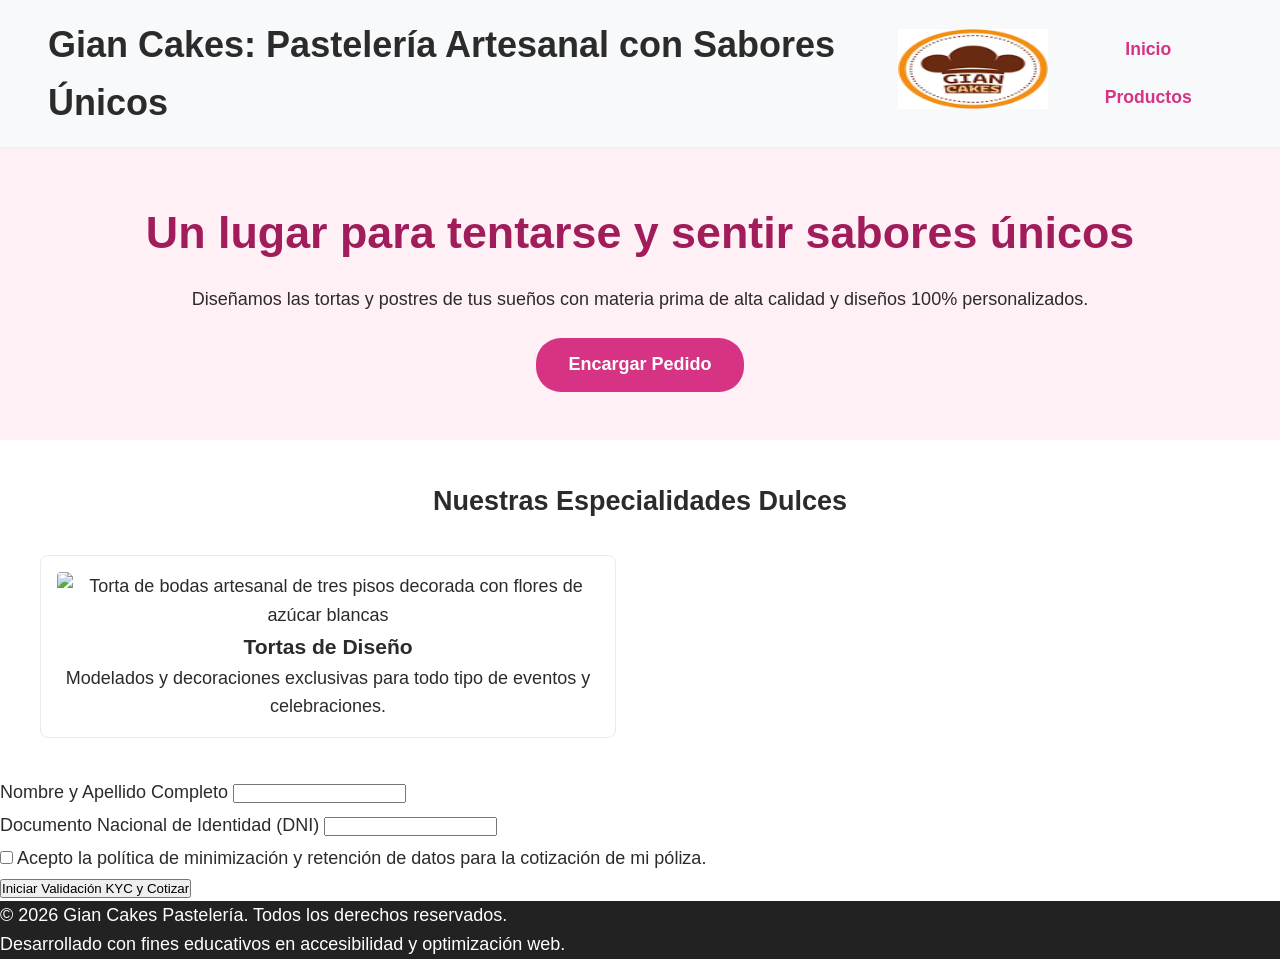
==== commit 3a69de18: "recategorizando" ====
--- a/index.html
+++ b/index.html
@@ -51,15 +51,38 @@
                     <h3>Tortas de Diseño</h3>
                     <p>Modelados y decoraciones exclusivas para todo tipo de eventos y celebraciones.</p>
                 </article>
-                <article class="tarjeta-producto">
-                    <img src="assets/cupcakes.webp" alt="Set de cupcakes de frutos rojos coronados con crema chantilly suave" width="300" height="300" loading="lazy">
-                    <h3>Cupcakes Temáticos</h3>
-                    <p>Pequeñas porciones de felicidad personalizadas con tus sabores y motivos favoritos.</p>
-                </article>
+            
             </div>
         </section>
 
-        
+        <!-- Formulario de Registro Seguro y Accesible -->
+<form id="form-seguro-seguros" novalidate>
+  
+  <!-- Campo Nombre Completo -->
+  <div class="control-formulario">
+    <label for="nombre-completo">Nombre y Apellido Completo</label>
+    <input type="text" id="nombre-completo" name="nombre" required autocomplete="name" aria-describedby="error-nombre">
+    <span class="mensaje-error" id="error-nombre" aria-live="polite"></span>
+  </div>
+
+  <!-- Campo DNI / KYC -->
+  <div class="control-formulario">
+    <label for="documento-identidad">Documento Nacional de Identidad (DNI)</label>
+    <input type="text" id="documento-identidad" name="dni" required pattern="^[0-9]{7,8}$" autocomplete="off" aria-describedby="error-dni">
+    <span class="mensaje-error" id="error-dni" aria-live="polite"></span>
+  </div>
+
+  <!-- Consentimiento Explícito (Privacy Checkbox) -->
+  <div class="control-formulario checkbox-grupo">
+    <input type="checkbox" id="politica-privacidad" name="privacidad" required>
+    <label for="politica-privacidad">Acepto la política de minimización y retención de datos para la cotización de mi póliza.</label>
+  </div>
+
+  <button type="submit">Iniciar Validación KYC y Cotizar</button>
+</form>
+
+
+
     </main>
 
    
--- a/css/styles.css
+++ b/css/styles.css
@@ -1,9 +1,32 @@
 
-img {
-  width: 100%;
-  height: auto;
-  aspect-ratio: 16 / 9; 
+
+input:focus, 
+checkbox:focus, 
+button:focus {
+  outline: 3px solid #0056b3; /* Azul nítido de alta confianza */
+  outline-offset: 2px;
 }
+
+/* Estado de Validación: Campo Inválido (Feedback de error al perder foco) */
+input:user-invalid {
+  border: 2px solid #dc3545; /* Rojo de advertencia estándar */
+  background-color: #fdf2f2;
+}
+
+/* Estado de Validación: Campo Válido (Señal visual positiva de confianza) */
+input:user-valid {
+  border: 2px solid #198754; /* Verde de confirmación segura */
+  background-color: #f4faf7;
+}
+
+/* Mensajes de error dinámicos */
+.mensaje-error {
+  color: #dc3545;
+  font-size: 0.85rem;
+  margin-top: 4px;
+  display: block;
+}
+
 
 * {
     box-sizing: border-box;
